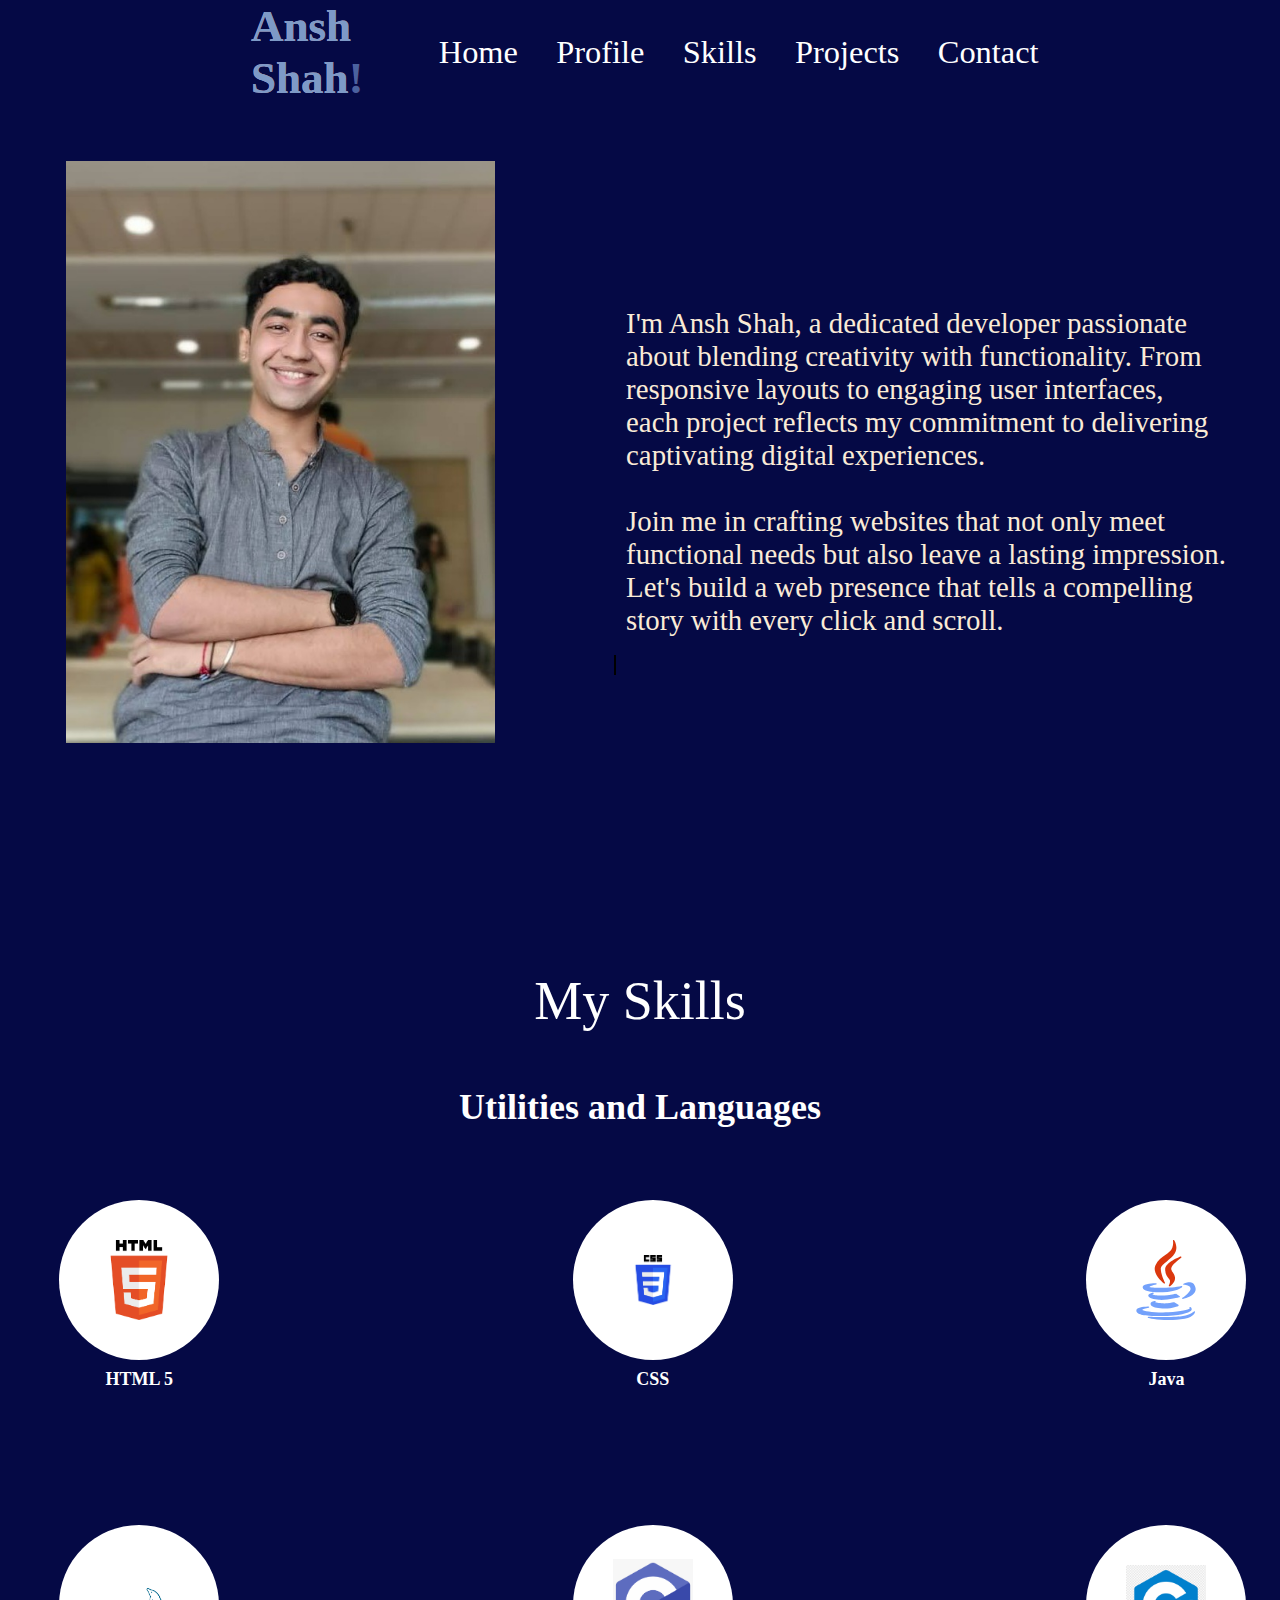
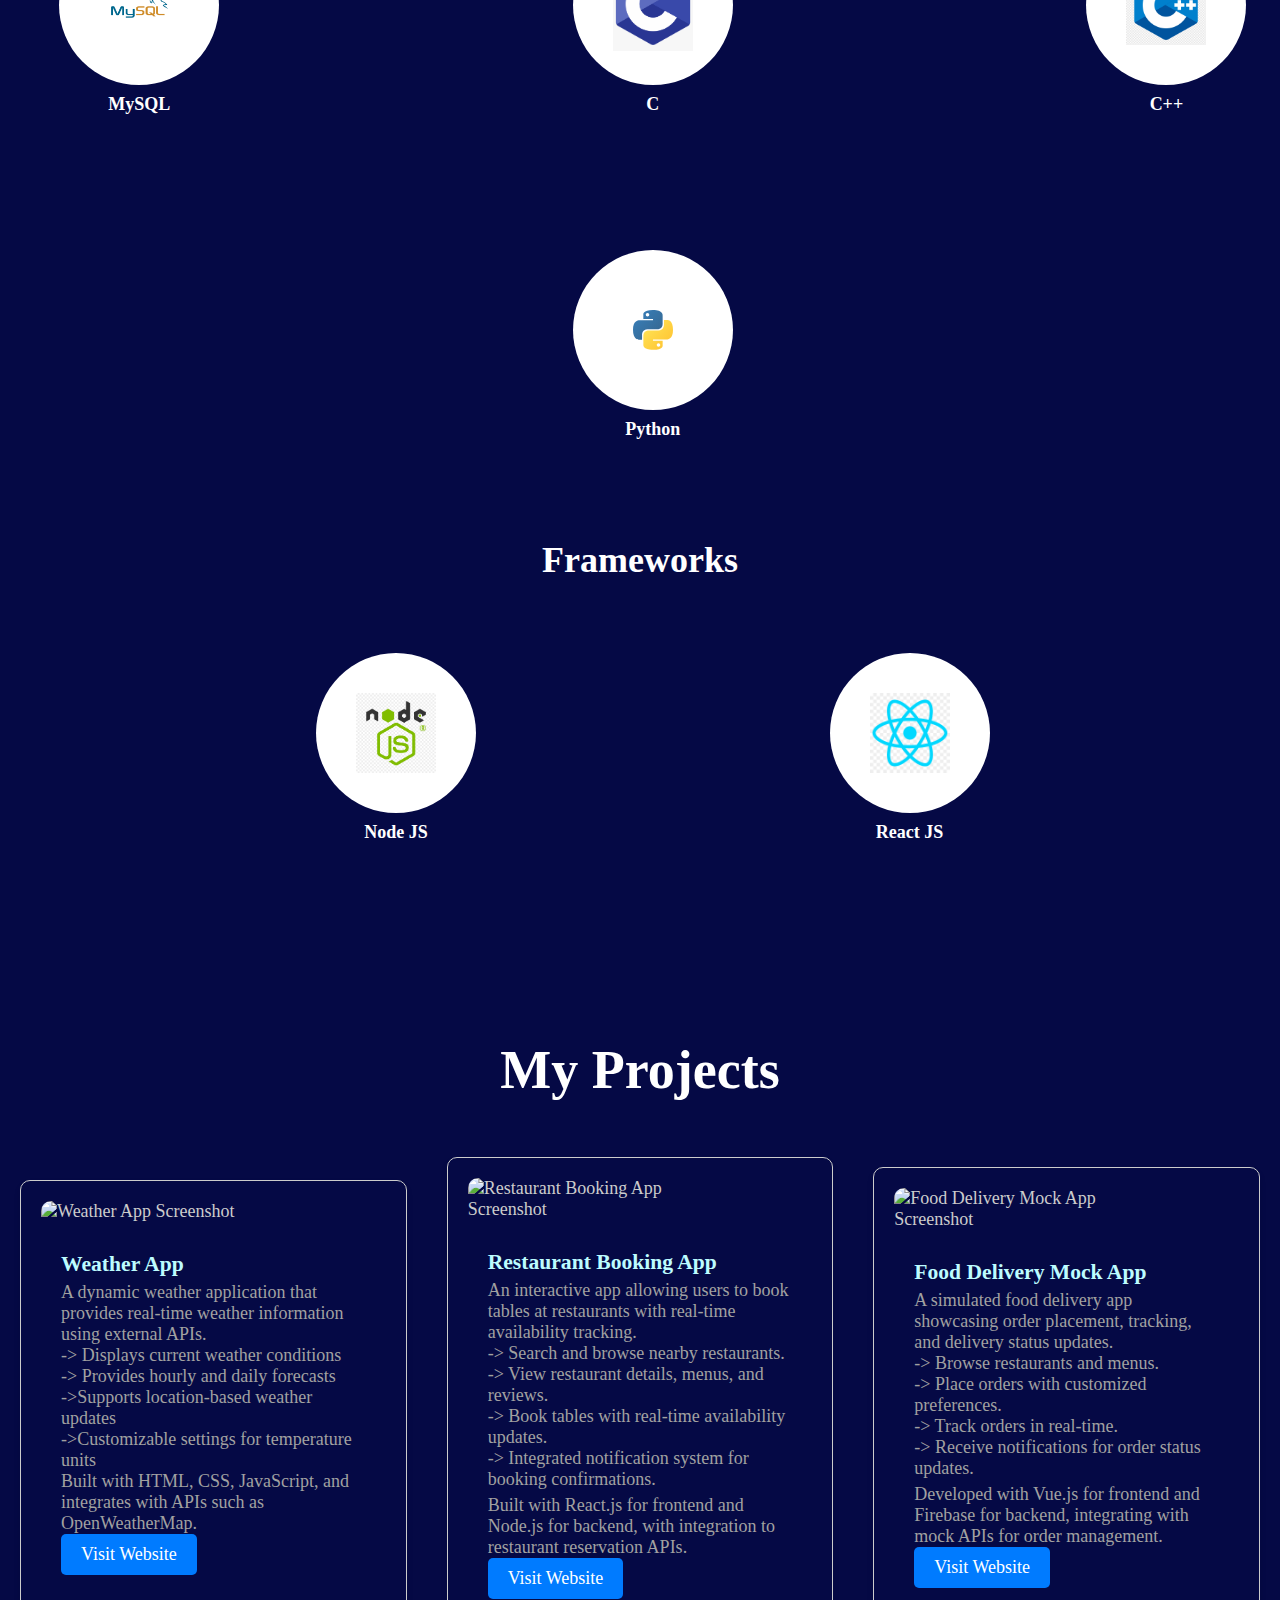
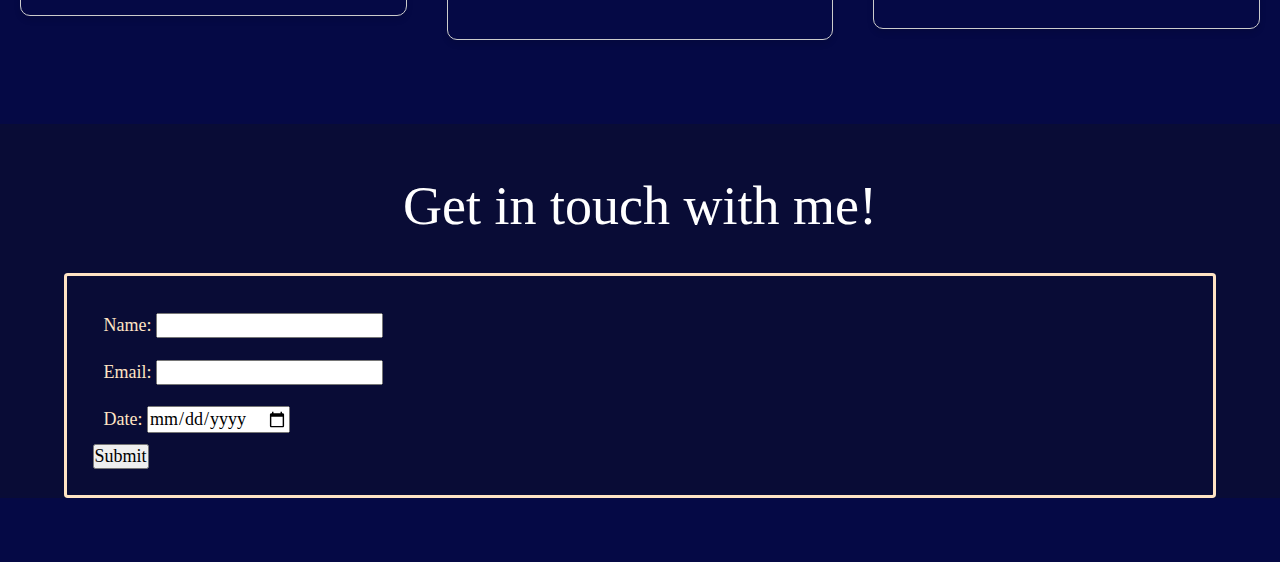
==== index.html @ e943b2f3 "Update index.html" ====
<!DOCTYPE html>
<html lang="en">
  <head>
    <meta charset="UTF-8" />
    <meta name="viewport" content="width=device-width, initial-scale=1.0" />
    <title>Ansh Shah</title>
    <link rel="stylesheet" href="index.css" />
  </head>
  <body>
    <div class="homenav">
      <div class="navbar" id="nav">
        <div class="container">
          <div id="hometitle">
            <h6 class="glitch">Ansh Shah</h6>
          </div>
          <ul class="login-navigation">
            <li id="home"><a href="#nav">Home</a></li>
            <li id="home"><a href="#profile">Profile</a></li>
            <li id="home"><a href="#skill">Skills</a></li>
            <li id="home"><a href="#project">Projects</a></li>
            <li id="home"><a href="#contact">Contact</a></li>
          </ul>
        </div>
      </div>
    </div>

    <section class="profile" id="profile">
      <div class="container-anim">
        <div class="row">
          <div class="photo" style="border: 3%; padding-top: 5%">
            <img src="profile.JPG" alt="Your Photo" />
          </div>
          <div class="typing-container">
            <p id="text" style="font-size: 120%; padding-top: 20%">
              Welcome to my world of frontend web development!
            </p>
            <p style="font-size: 120%; padding: 2%">
              I'm Ansh Shah, a dedicated developer passionate
              <br />about blending creativity with functionality. From
              <br />responsive layouts to engaging user interfaces, <br />each
              project reflects my commitment to delivering <br />captivating
              digital experiences.
              <br />
              <br />Join me in crafting websites that not only meet
              <br />functional needs but also leave a lasting impression.
              <br />Let's build a web presence that tells a compelling
              <br />story with every click and scroll.
            </p>
            <span id="cursor"></span>
          </div>
        </div>
      </div>
      <script src="script.js"></script>
    </section>
    <br />
    <br />
    <br />
    <br />
    <br />
    <section id="skill">
      <div class="skill-inner">
        <div class="skill-header">
          <p>My Skills</p>
        </div>
        <h2>Utilities and Languages</h2>

        <div class="row">
          <div class="skill-container">
            <div class="skill-box">
              <div class="skill-title">
                <div class="skill-img">
                  <img src="logos/html5.png" class="skill-icon" />
                </div>
                <h3>HTML 5</h3>
              </div>
            </div>
          </div>

          <div class="skill-container">
            <div class="skill-box">
              <div class="skill-title">
                <div class="skill-img">
                  <img src="logos/css.png" class="skill-icon" alt="" />
                </div>
                <h3>CSS</h3>
              </div>
            </div>
          </div>

          <div class="skill-container">
            <div class="skill-box">
              <div class="skill-title">
                <div class="skill-img">
                  <img src="logos/java.svg" class="skill-icon" alt="" />
                </div>
                <h3>Java</h3>
              </div>
            </div>
          </div>
        </div>
        <div class="row">
          <div class="skill-container">
            <div class="skill-box">
              <div class="skill-title">
                <div class="skill-img">
                  <img src="logos/mysql.png" class="skill-icon" alt="" />
                </div>
                <h3>MySQL</h3>
              </div>
            </div>
          </div>

          <div class="skill-container">
            <div class="skill-box">
              <div class="skill-title">
                <div class="skill-img">
                  <img src="logos/c.png" class="skill-icon" alt="" />
                </div>
                <h3>C</h3>
              </div>
            </div>
          </div>

          <div class="skill-container">
            <div class="skill-box">
              <div class="skill-title">
                <div class="skill-img">
                  <img src="logos/c++.png" class="skill-icon" alt="" />
                </div>
                <h3>C++</h3>
              </div>
            </div>
          </div>
        </div>
        <div class="row">
          <div class="skill-container">
            <div class="skill-box">
              <div class="skill-title">
                <div class="skill-img">
                  <img src="logos/python.svg" alt="" class="skill-icon" />
                </div>
                <h3>Python</h3>
              </div>
            </div>
          </div>
        </div>
      </div>
      <h2>Frameworks</h2>
      <div class="row">
        <div class="skill-container">
          <div class="skill-box">
            <div class="skill-title">
              <div class="skill-img">
                <img src="logos/nodejs.jpg" class="skill-icon" alt="" />
              </div>
              <h3>Node JS</h3>
            </div>
          </div>
        </div>

        <div class="skill-container">
          <div class="skill-box">
            <div class="skill-title">
              <div class="skill-img">
                <img src="logos/react.png" class="skill-icon" alt="" />
              </div>
              <h3>React JS</h3>
            </div>
          </div>
        </div>
      </div>
    </section>
    <section id="project">
      <div class="project-myws">
        <h1 class="skill-header"><p>My Projects</p></h1>
      </div>
      <div class="main-container"></div>
      <div class="projects-container">
        <div class="project" id="weather-app">
          <img src="weather-app-screenshot.jpg" alt="Weather App Screenshot" />
          <div class="project-details">
            <h3>Weather App</h3>
            <p>
              A dynamic weather application that provides real-time weather
              information using external APIs. <br />-> Displays current weather
              conditions <br />-> Provides hourly and daily forecasts
              <br />->Supports location-based weather updates
              <br />->Customizable settings for temperature units <br />Built
              with HTML, CSS, JavaScript, and integrates with APIs such as
              OpenWeatherMap.
            </p>
            <a href="#" class="btn">Visit Website</a>
          </div>
        </div>
        <div class="project" id="restaurant-booking-app">
          <img
            src="restaurant-booking-screenshot.jpg"
            alt="Restaurant Booking App Screenshot"
          />
          <div class="project-details">
            <h3>Restaurant Booking App</h3>
            <p>
              An interactive app allowing users to book tables at restaurants
              with real-time availability tracking.<br />
              -> Search and browse nearby restaurants.<br />
              -> View restaurant details, menus, and reviews.<br />
              -> Book tables with real-time availability updates.<br />
              -> Integrated notification system for booking confirmations.
            </p>
            <p>
              Built with React.js for frontend and Node.js for backend, with
              integration to restaurant reservation APIs.
            </p>
            <a href="#" class="btn">Visit Website</a>
          </div>
        </div>

        <div class="project" id="food-delivery-mock-app">
          <img
            src="food-delivery-screenshot.jpg"
            alt="Food Delivery Mock App Screenshot"
          />
          <div class="project-details">
            <h3>Food Delivery Mock App</h3>
            <p>
              A simulated food delivery app showcasing order placement,
              tracking, and delivery status updates.<br />
              -> Browse restaurants and menus.<br />
              -> Place orders with customized preferences.<br />
              -> Track orders in real-time.<br />
              -> Receive notifications for order status updates.
            </p>
            <p>
              Developed with Vue.js for frontend and Firebase for backend,
              integrating with mock APIs for order management.
            </p>
            <a href="#" class="btn">Visit Website</a>
          </div>
        </div>
      </div>
    </section>

    <section id="contact">
      <div class="contact-body">
        <div class="contact-main">
          <div class="skill-header"><p>Get in touch with me!</p></div>

          <div class="contact-form">
            <form action="">
              <p>Name: <input type="text" required /></p>
              <p>
                Email:
                <input
                  type="email"
                  name="sendername"
                  id="senderemail"
                  required
                />
              </p>
              <p>Date: <input type="date" name="date" id="date" required /></p>
              <input type="submit" title="Submit" />
            </form>
          </div>
        </div>
      </div>
    </section>
  </body>
</html>
---- index.css ----
@import url("https://fonts.googleapis.com/css2?family=Roboto&display=swap");
@import url("https://fonts.googleapis.com/css2?family=Share+Tech+Mono&display=swap");
@import url("https://fonts.googleapis.com/css2?family=Pacifico&display=swap");
* {
  padding: 0;
  margin: 0;
  box-sizing: border-box;
  font-family: 'Cambria', 'Cochin', 'Georgia', 'Times', 'Times New Roman', serif;
  font-size: large;
  list-style: none;
}
html {
  scroll-behavior: inherit;
}

body {
  background-color: rgb(5, 9, 69);
  justify-content: center;
  align-items: center;
}

/* Navbar */

#myimg {
  width: 5%;
  height: 6%;
  size: 30%;
  position: fixed;
  margin-top: auto;
}
.container {
  display: flex;
  width: 100vw;
  justify-content: center;
  padding: 0 15px;
  align-items: center;
}

.navbar{
  height: 12%;
  display: flex;
  align-items: center;
  justify-content: center;
}
.navbar ul {
  display: flex;
  align-items: center;
  justify-content: center;
  list-style: none;
  width: 50vw;
  align-items: center;
  padding: 0.2rem;
  margin-left: -50px;
  font-style: bold;
  font-weight: bolder;
}

.navbar li a {
  position: relative;
  font-size: 1.8em;
  color: #fff;
  text-decoration: none;
  font-weight: 500;
  margin-left: 3vw;
}

.navbar li a::after {
  content: '';
  position: absolute;
  left: 0;
  bottom: -6px;
  width: 100%;
  height: 3px;
  background: rgb(255, 102, 102); 
  border-radius: 3px; 
  transform: scaleX(0);
  transform-origin: right;
  transition: transform 0.7s;
}


.navbar li a:hover::after {
  transform-origin: left;
  transform: scaleX(1);;
}

.homenav {
  position: center;
}

.bg img {
  position: fixed;
  top: 0;
  width: 100vw;
  z-index: -20;
}

/* glitch effect */
.glitch {
  margin-right: 40%;
  margin-left: 5%;
  letter-spacing: 0.3%;
  cursor: none;
  position:relative;
  color: rgb(211, 235, 235);
  font-size: 250%;
  font-family: "Pacifico", "Arial Narrow" monospace;
}
.glitch::before,
.glitch::after {
  content: "Ansh Shah!";
  display: inline-block;
  position: absolute;
  top: 0px;
  left: 0px;
}

.glitch::before {
  animation: glitch 3s linear infinite;
  color: #e91e6292;
  z-index: 0;
}
.glitch::after {
  animation: glitch 3s linear infinite reverse;
  color: #00c8ff70;
  z-index: 0;
}

@keyframes glitch {
  0% {
    top: 0;
    left: 0;
  }
  20% {
    top: -5px;
    left: -5px;
  }
  40% {
    top: 5px;
    left: 5px;
  }
  60% {
    top: -5px;
    left: 5px;
  }
  80% {
    top: 5px;
    left: -5px;
  }
  100% {
    top: 0;
    left: 0;
  }
}

/* Typing animation*/
#profile{
  display: flex;
  justify-content: center;
  align-items: center;
  margin-left: auto;
  margin-right: auto;
}
.container-anim {
  display: flex;
  width: 100vw;
  justify-content: center;
  padding: 0 15px;
  align-items: center;
}

.photo {
  margin-right: 1%;
}

img {
  max-width: 80%;
  height: auto;
}

.typing-container {
  font-family: "Arial", sans-serif;
  font-size: 24px;
  white-space: nowrap;
  color: antiquewhite;
}

#cursor {
  border-left: 2px solid #000;
  animation: blink 0.7s infinite;
  margin-left: 0%;
}

@keyframes blink {
  0%,
  100% {
    opacity: 1;
  }
  50% {
    opacity: 0;
  }
}

/*Skills Section*/
.skill-inner{
  padding-top: 2px;
}

.skill-header{
  text-align: center;
  color: #fff;
  padding: 2rem;
  position: center;
}
.skill-header p{
  font-size: 3rem;
}
h2{
  text-align: center;
  color: #fff;
  padding: 1rem;
  position: relative;
  font-size: 2rem;
}
.skill-header:after{
  content: '';
  align-items: center;
  bottom: 0;
  left: 50%;
  transform:  translate(-50%);
  height: 40px;
  width: 10%;
  background-color: #2ecc71;
}

.row{
  height: 33%;
  display: flex;
  align-items: center;
  justify-content: center;
}
.skill-container{
  flex-basis: 33%;
  display: inline-block;
  justify-content: center;
  align-items:center;
  text-align: center;
  grid-gap: 0;
  padding: 1rem 10%;
  font-size: 2rem;
  margin-left: 2%;
}

.skill-box{
  padding: 1rem;
  color: #ddd;
  cursor: pointer;
}

.skill-title{
  display: flex;
  flex-direction: column;
  align-items: center;
  padding: 1rem;
  margin-bottom: 1rem;
}

.skill-title h3{
  color: #fff;
  margin: 0.5rem;
}
.skill-img{
  width: 160px;
  position:sticky;
  height: 160px;
  border-radius: 80px;
  background-color: #fff;
  display: flex;
  justify-content: center;
  align-items: center;
}

.skill-img::after{
  content: '';
  position: absolute;
  margin-right: -5;
  width: 50%;
  height: 50%;
}
.skill-icon{
  width: 80px;
  z-index: 0;
}

/* Container for all projects */
#project{
  height:auto ;
}
.main-container{
  display: flex;
  justify-content: center;
  align-items: center;
}
.projects-container {
  display:flex;
  justify-content: center;
  align-items: center; 
  margin-left: auto;
  margin-right: auto;
} 
/* Style the project details */
.project-details {
  padding: 20px;
  flex-grow: 1;
}

/* Style the features list */
.project-details ul {
  margin-top: 10px;
  margin-bottom: 15px;
}

/* Style the link button */
.btn {
  align-items: center;
  display: inline-block;
  padding: 10px 20px;
  background-color: #007bff;
  color: #fff;
  text-decoration: none;
  border-radius: 5px;
  transition: background-color 0.3s;
}

.btn:hover {
  background-color: #0056b3;
}

/* Apply styles to the project container */
.project {
  width: calc(33.33% - 40px); /* Adjust as needed */
  margin: 20px;
  padding: 20px;
  border: 1px solid #ccc;
  border-radius: 10px;
  box-shadow: 0 4px 6px rgba(0, 0, 0, 0.1);
  display: flex;
  flex-direction: column;
  transition: transform 0.3s, box-shadow 0.3s; /* Smooth transition for hover effect */
}

/* Style the project images */
.project img {
  width: 100%;
  height: auto;
  border-radius: 10px 10px 0 0;
  color: #ccc;
}

/* Style the project titles */
.project h3 {
  margin-top: 10px;
  font-size: 1.2em;
  color: #bdfcff;
}

/* Style the project descriptions */
.project p {
  margin-top: 5px;
  font-size: 1em;
  color: #a1a1a1;
}

/* Hover effect */
.project:hover {
  transform: translateY(-5px); /* Move project up slightly */
  box-shadow: 1px 3px 5px #ffffffad; /* Increase shadow on hover */
}

/* Media query for responsiveness */
@media (max-width: 768px) {
  .project {
    width: calc(50% - 40px); /* Adjust as needed */
  }
}

@media (max-width: 480px) {
  .project {
    width: calc(100% - 40px);
  }
}

/* Fade-in animation */
@keyframes fadeIn {
  from {
    opacity: 0;
    transform: translateY(-20px);
  }
  to {
    opacity: 1;
    transform: translateY(0);
  }
}

/* Apply fade-in animation to project details */
.project-details.fade-in {
  animation: fadeIn 0.5s ease forwards;
}

/*Unused right now*/
.btntop {
  position: relative;
  cursor: pointer;
  border: none;
  border-radius: 50px;
  font-size: 1em;
  top: 150px;
  padding: 4px 10px;
  box-shadow: 0 0 5px cyan, 0 0 10px cyan, 0 0 15px cyan;
  background-color: cyan;
}

.btntop a {
  text-decoration: none;
  color: black;
}

/* Contact Form*/
#contact{
    justify-content: space-around;
    position: relative;
}
.contact-body{
    background-color: rgb(9,12,54);
    color: bisque;
}
.skill-header{
    align-content: center;
    padding-top: 4%;
    margin: 5%;
    margin-bottom: 0%;
}
.contact-form{
    border-style: solid;
    border-radius: 1mm;
    align-items: center;
    color: bisque;
    background-color: rgb(9, 12, 54);
    justify-content: space-between;
    padding-left: 1cm;
    padding: 2%;
    margin: 5%;
    margin-top: 0%;
}
.contact-form p{
  padding: 1%;
}
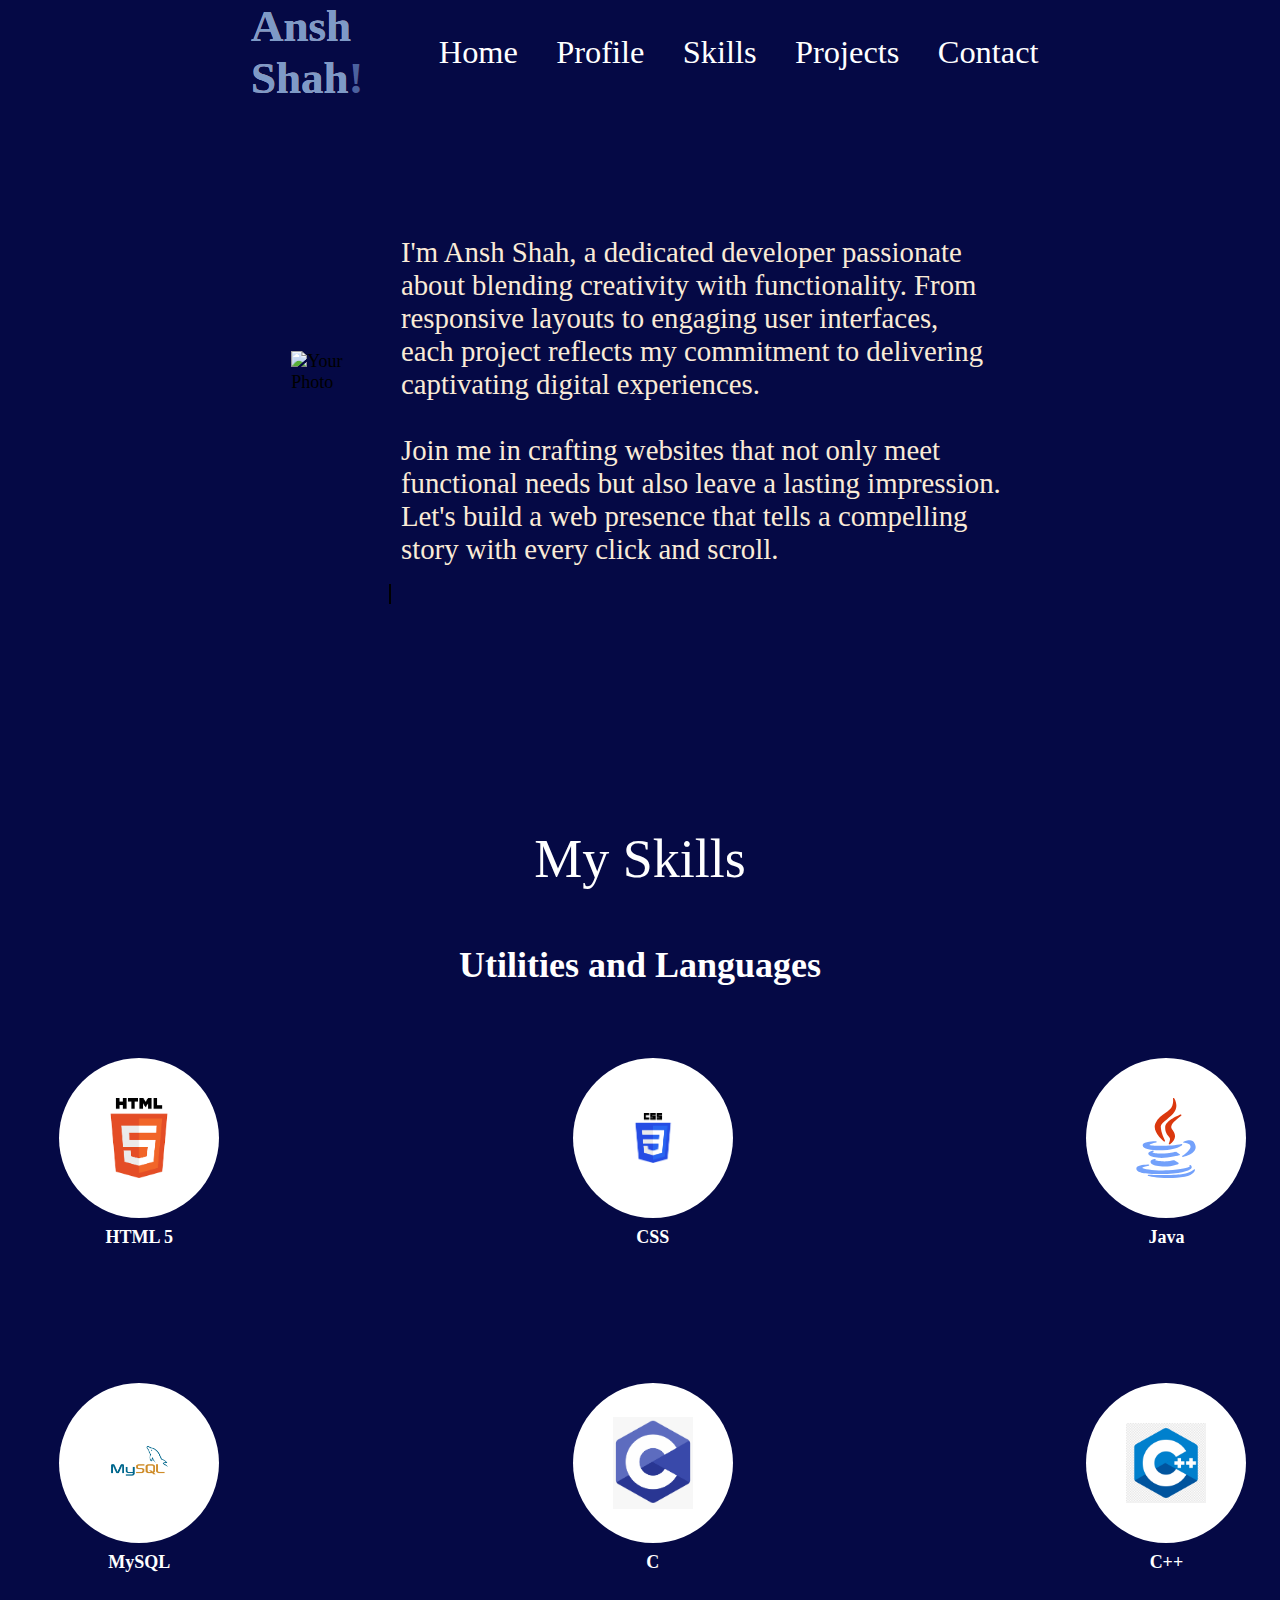
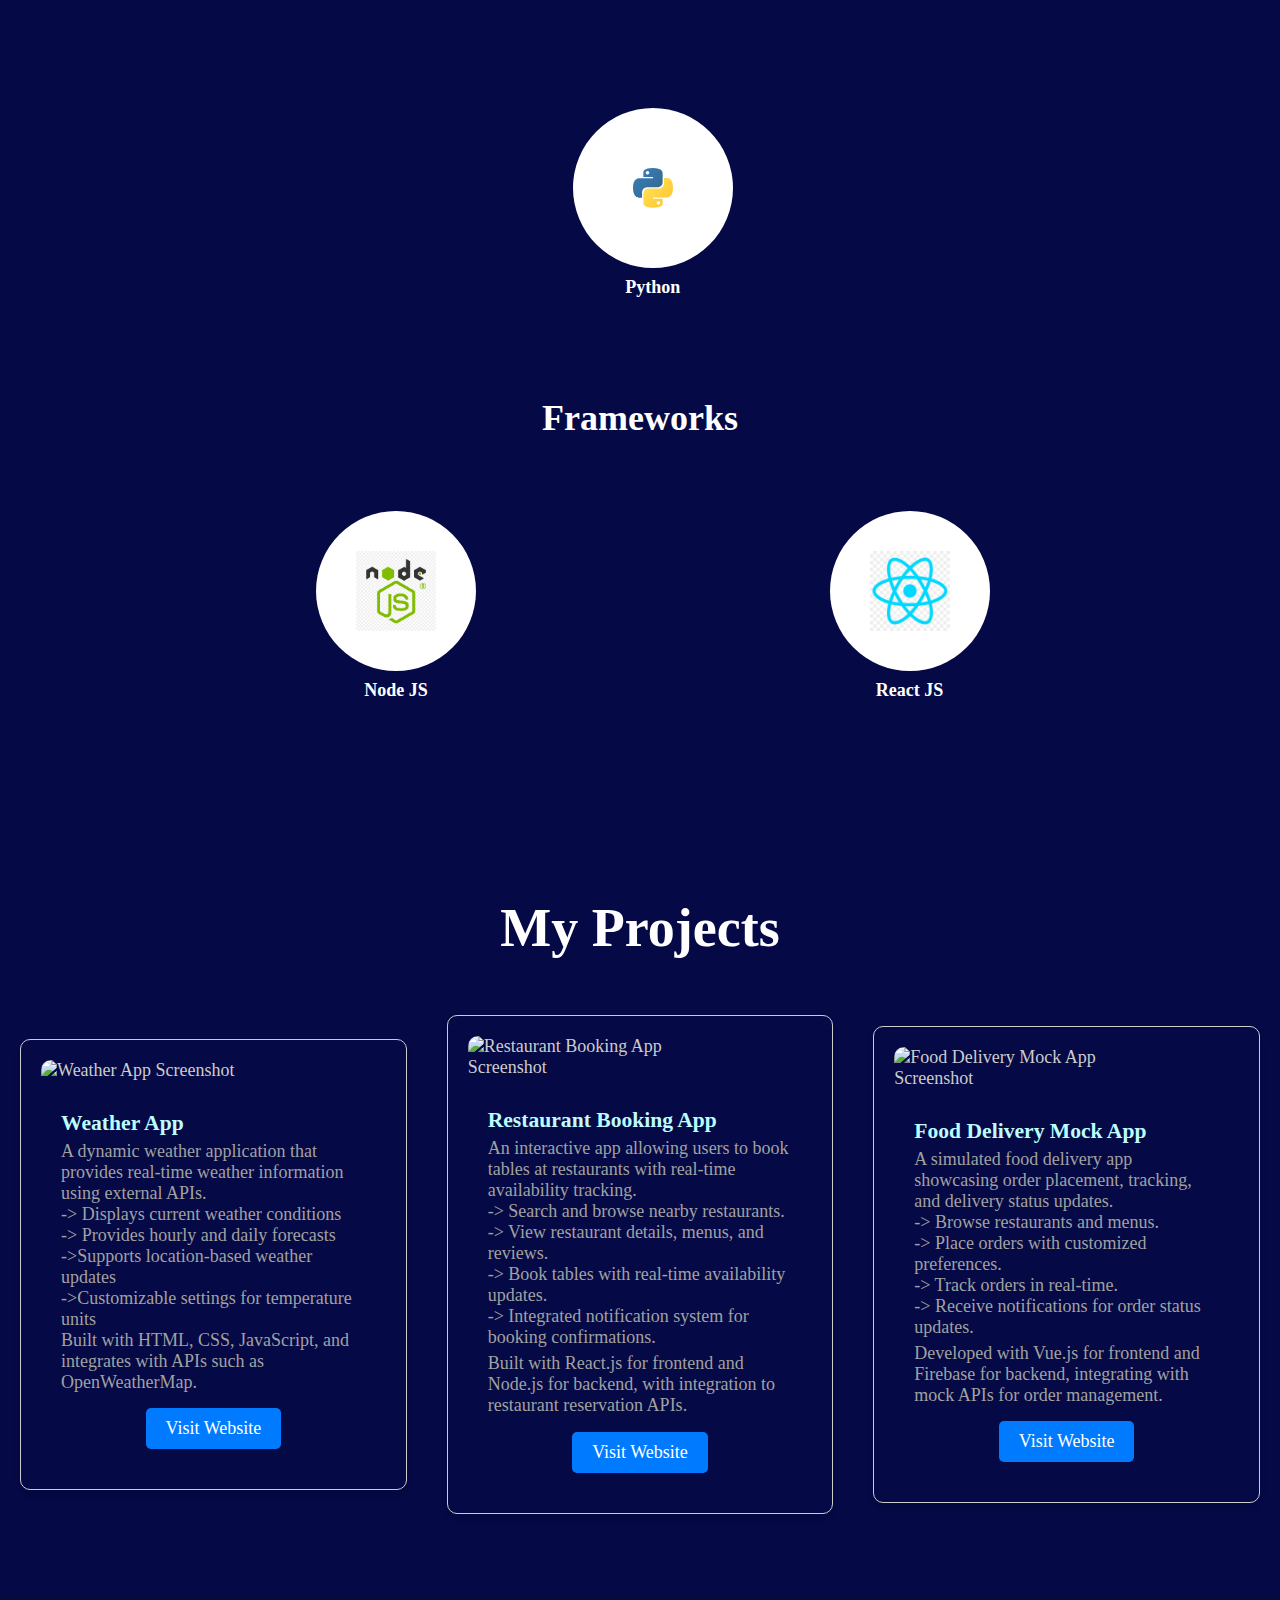
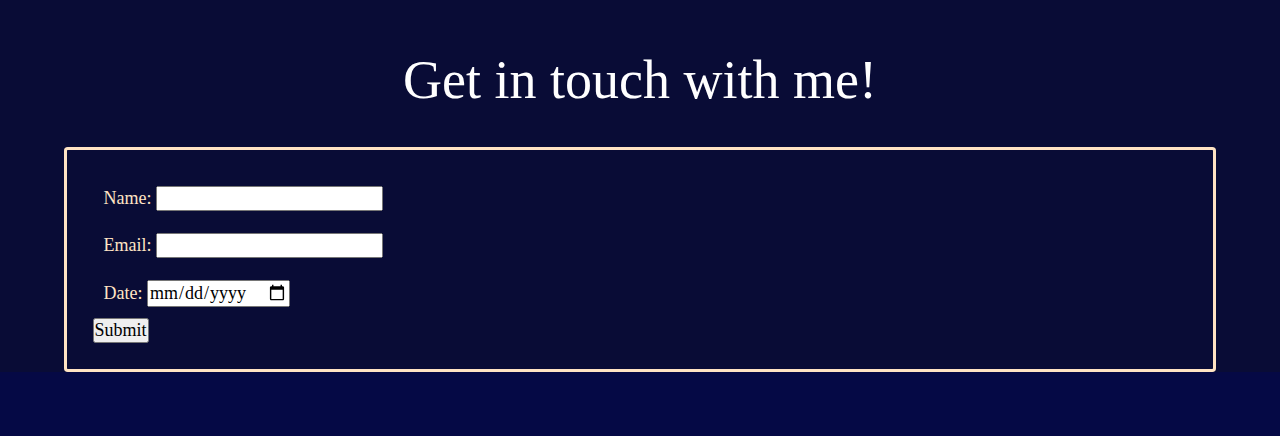
==== commit 9feeb7da: "commit" ====
--- a/index.html
+++ b/index.html
@@ -28,7 +28,7 @@
       <div class="container-anim">
         <div class="row">
           <div class="photo" style="border: 3%; padding-top: 5%">
-            <img src="profile.JPG" alt="Your Photo" />
+            <img src="profile.jpg" alt="Your Photo" />
           </div>
           <div class="typing-container">
             <p id="text" style="font-size: 120%; padding-top: 20%">
@@ -189,7 +189,7 @@
               with HTML, CSS, JavaScript, and integrates with APIs such as
               OpenWeatherMap.
             </p>
-            <a href="#" class="btn">Visit Website</a>
+            <div class="visit"><a href="#" class="btn">Visit Website</a></div>
           </div>
         </div>
         <div class="project" id="restaurant-booking-app">
@@ -211,7 +211,7 @@
               Built with React.js for frontend and Node.js for backend, with
               integration to restaurant reservation APIs.
             </p>
-            <a href="#" class="btn">Visit Website</a>
+            <div class="visit"><a href="#" class="btn">Visit Website</a></div>
           </div>
         </div>
 
@@ -234,7 +234,7 @@
               Developed with Vue.js for frontend and Firebase for backend,
               integrating with mock APIs for order management.
             </p>
-            <a href="#" class="btn">Visit Website</a>
+            <div class="visit"><a href="#" class="btn">Visit Website</a></div>
           </div>
         </div>
       </div>
--- a/index.css
+++ b/index.css
@@ -390,6 +390,12 @@
   }
 }
 
+.visit{
+  padding-top: 5%;
+  display: flex;
+  justify-content: center;
+  align-items: center;
+}
 /* Fade-in animation */
 @keyframes fadeIn {
   from {
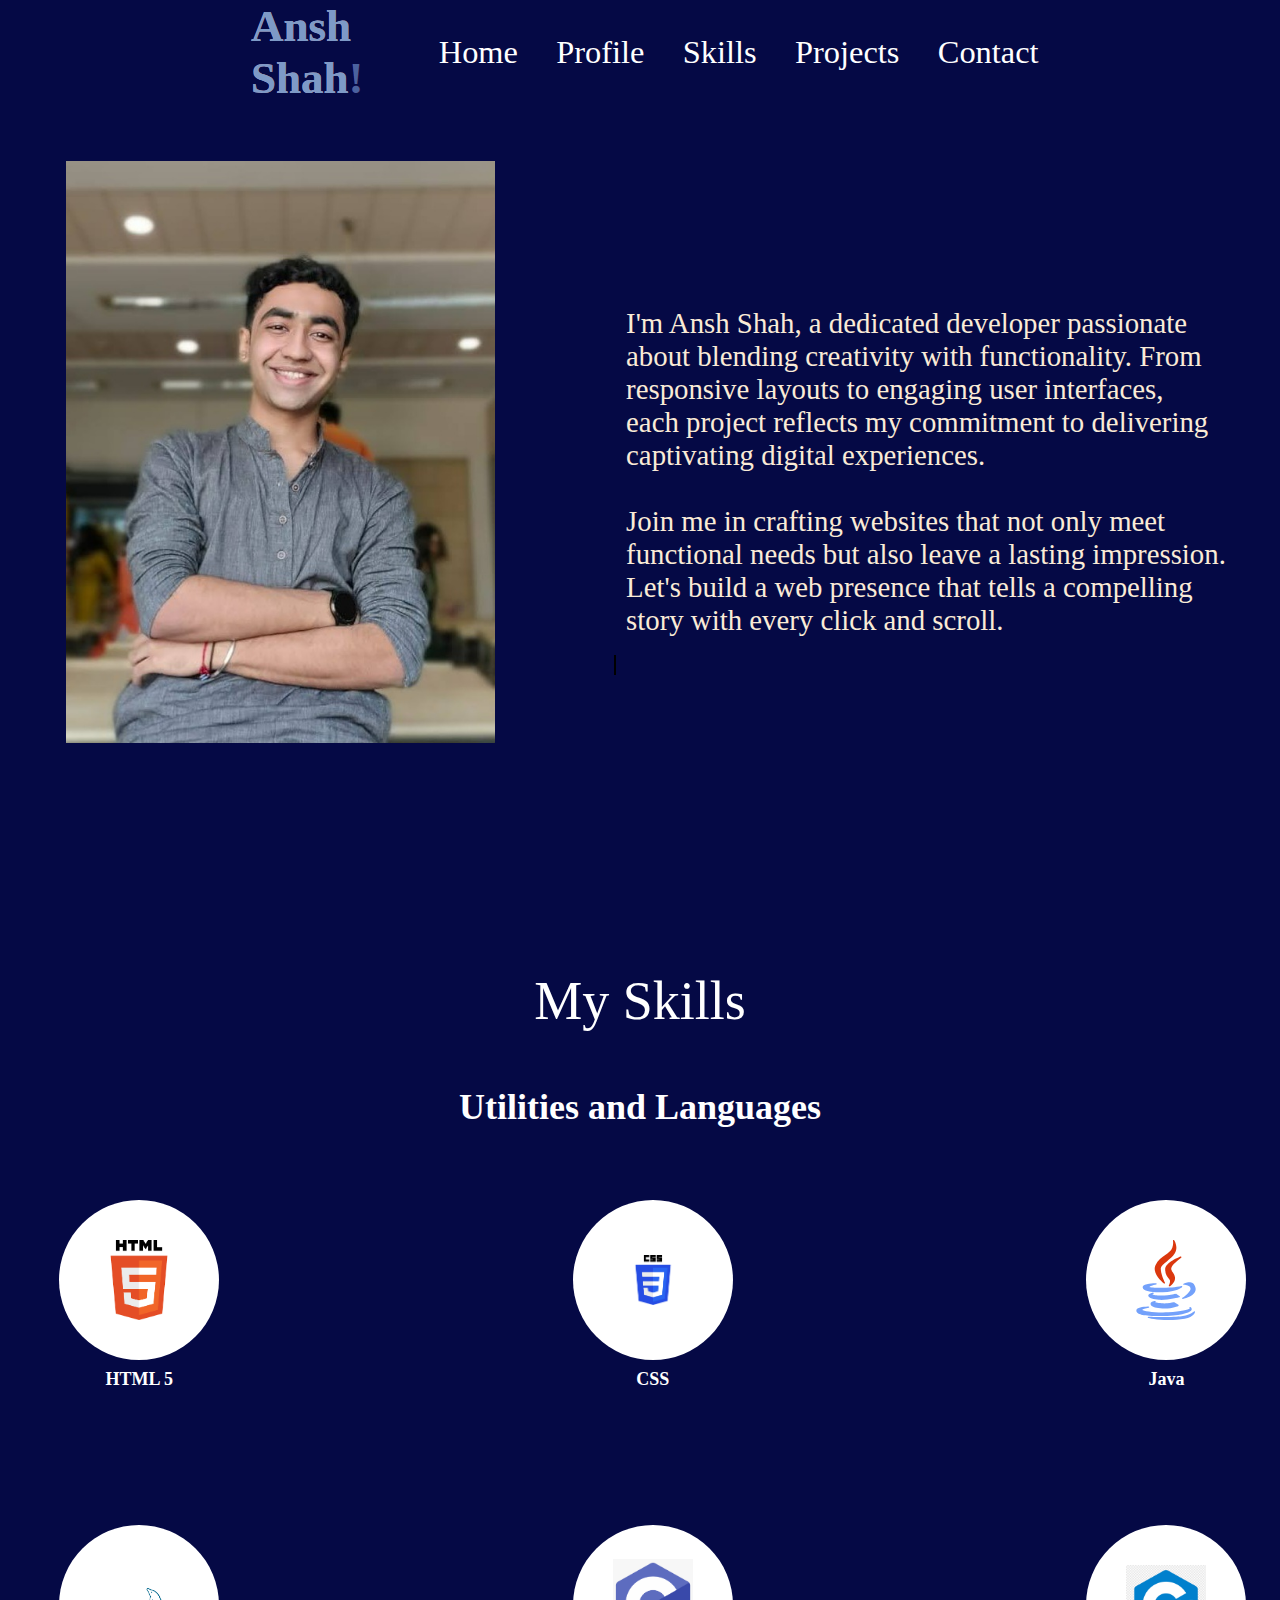
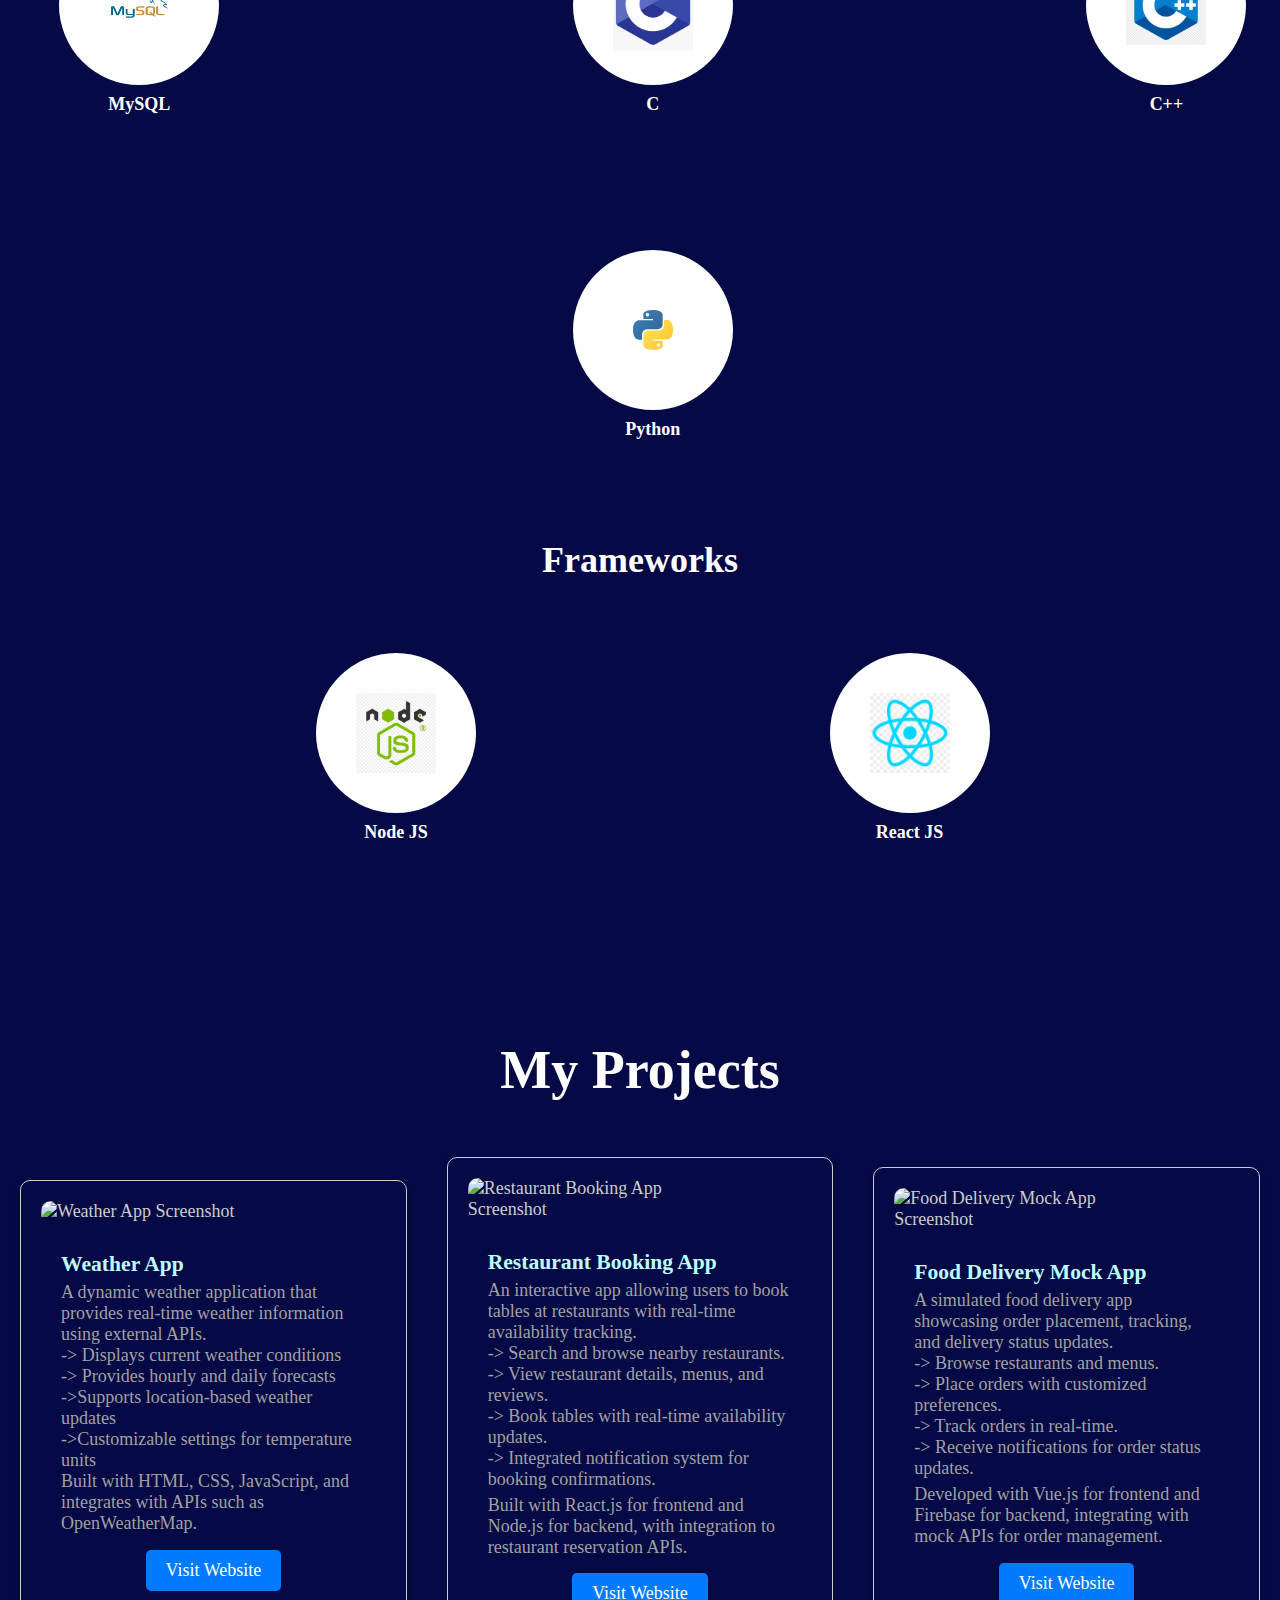
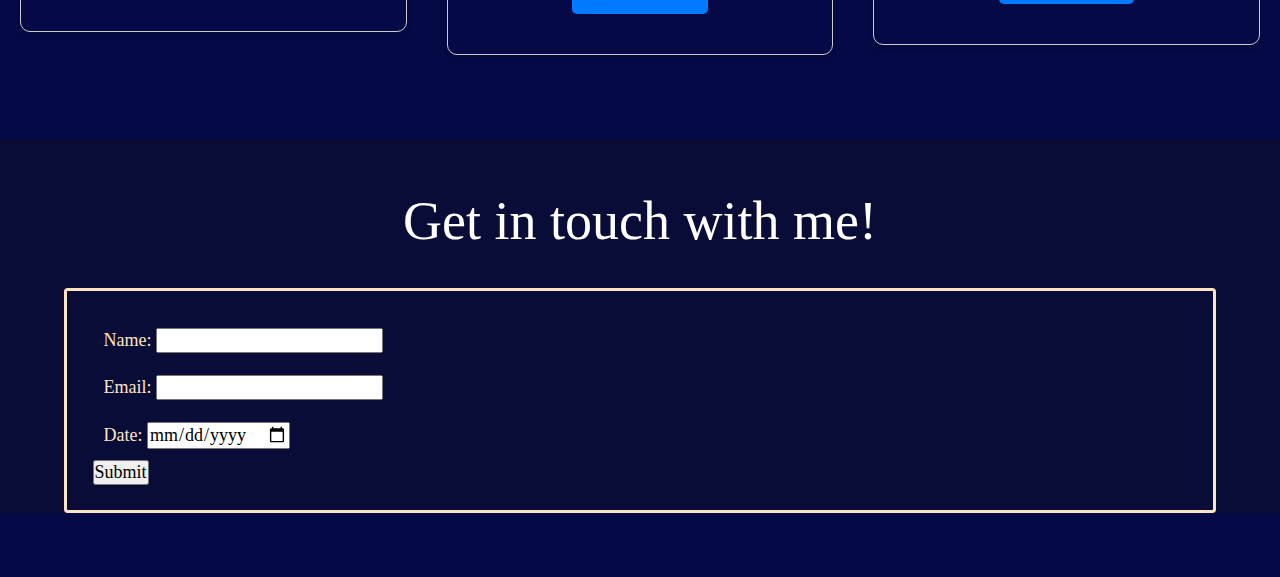
==== commit e3639e8b: "Merge branch 'main' of https://github.com/anshshah23/PersonalWebsite" ====
--- a/index.html
+++ b/index.html
@@ -28,7 +28,7 @@
       <div class="container-anim">
         <div class="row">
           <div class="photo" style="border: 3%; padding-top: 5%">
-            <img src="profile.jpg" alt="Your Photo" />
+            <img src="profile.JPG" alt="Your Photo" />
           </div>
           <div class="typing-container">
             <p id="text" style="font-size: 120%; padding-top: 20%">
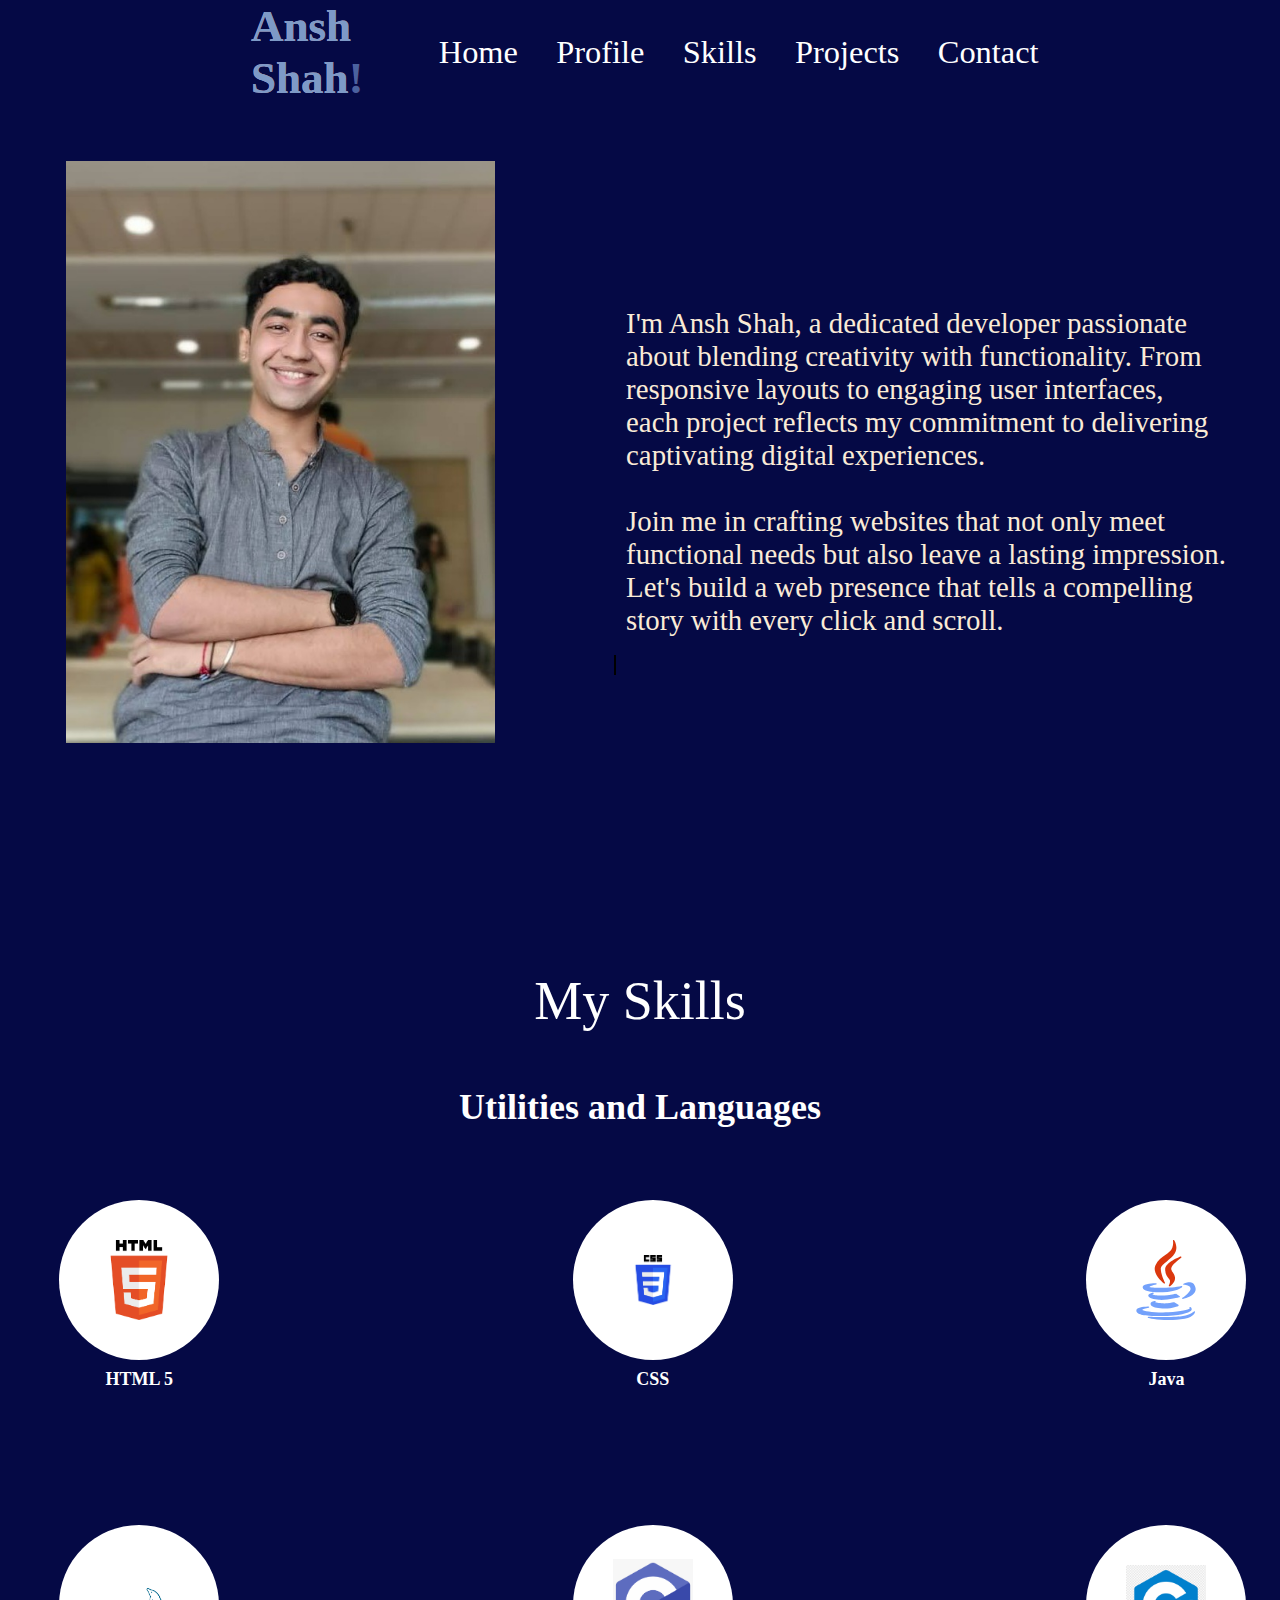
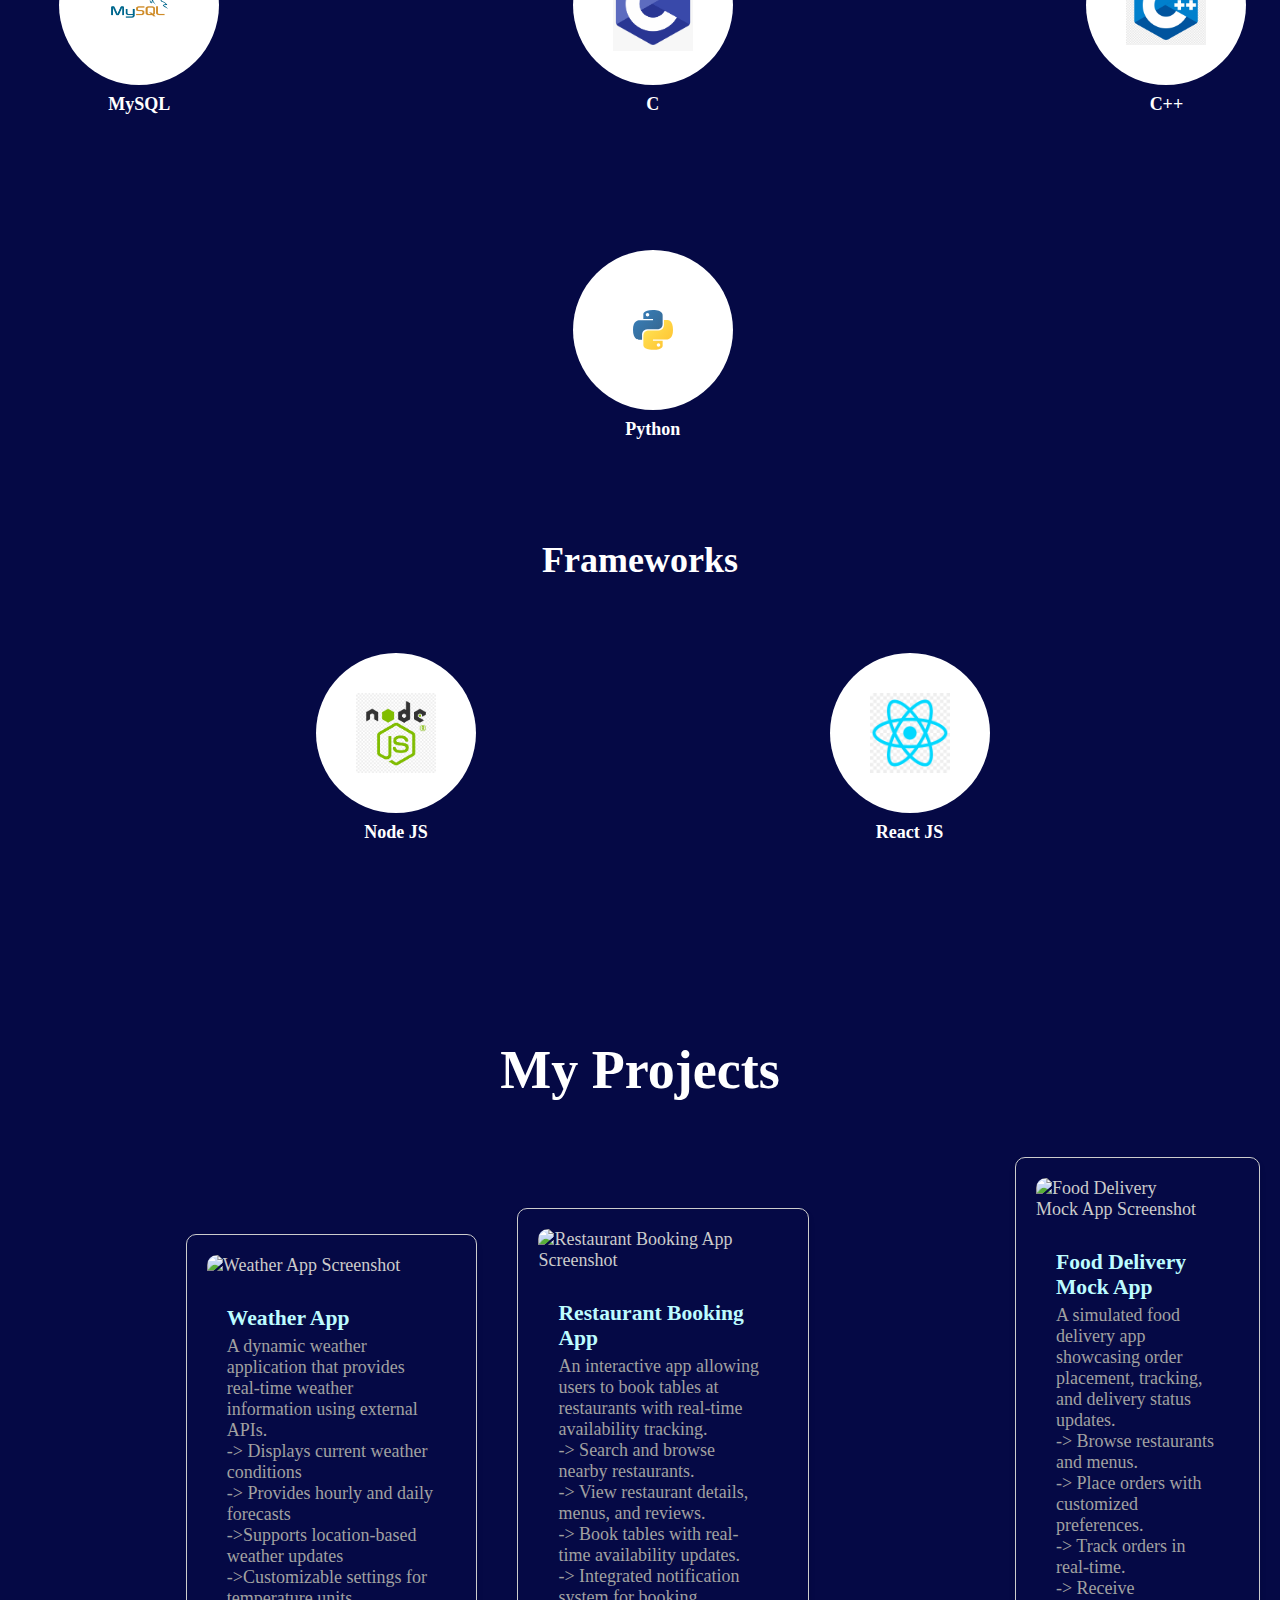
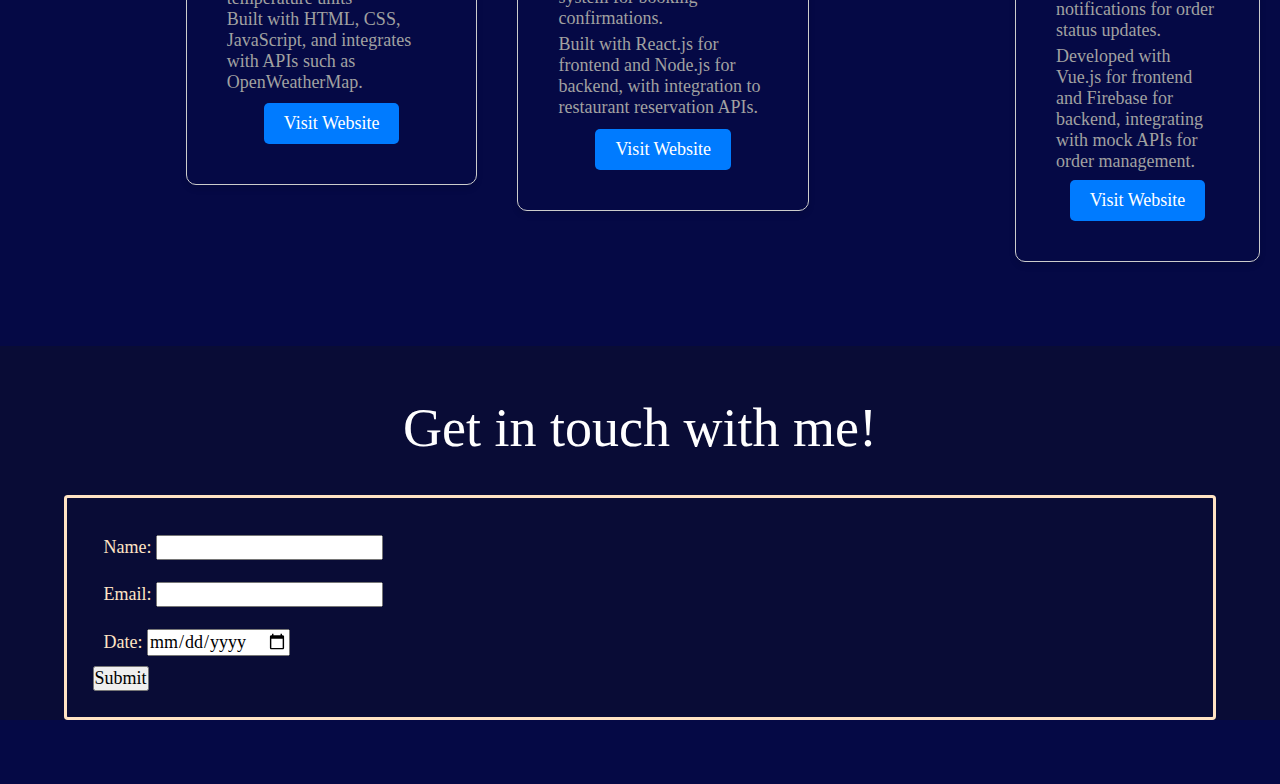
==== commit 1a4c57db: "commit" ====
--- a/index.html
+++ b/index.html
@@ -174,47 +174,50 @@
       <div class="project-myws">
         <h1 class="skill-header"><p>My Projects</p></h1>
       </div>
-      <div class="main-container"></div>
-      <div class="projects-container">
-        <div class="project" id="weather-app">
-          <img src="weather-app-screenshot.jpg" alt="Weather App Screenshot" />
-          <div class="project-details">
-            <h3>Weather App</h3>
-            <p>
-              A dynamic weather application that provides real-time weather
-              information using external APIs. <br />-> Displays current weather
-              conditions <br />-> Provides hourly and daily forecasts
-              <br />->Supports location-based weather updates
-              <br />->Customizable settings for temperature units <br />Built
-              with HTML, CSS, JavaScript, and integrates with APIs such as
-              OpenWeatherMap.
-            </p>
-            <div class="visit"><a href="#" class="btn">Visit Website</a></div>
-          </div>
-        </div>
-        <div class="project" id="restaurant-booking-app">
-          <img
-            src="restaurant-booking-screenshot.jpg"
-            alt="Restaurant Booking App Screenshot"
-          />
-          <div class="project-details">
-            <h3>Restaurant Booking App</h3>
-            <p>
-              An interactive app allowing users to book tables at restaurants
-              with real-time availability tracking.<br />
-              -> Search and browse nearby restaurants.<br />
-              -> View restaurant details, menus, and reviews.<br />
-              -> Book tables with real-time availability updates.<br />
-              -> Integrated notification system for booking confirmations.
-            </p>
-            <p>
-              Built with React.js for frontend and Node.js for backend, with
-              integration to restaurant reservation APIs.
-            </p>
-            <div class="visit"><a href="#" class="btn">Visit Website</a></div>
-          </div>
-        </div>
-
+      <div class="main-container">
+        <div class="projects-container">
+          <div class="project" id="weather-app">
+            <img
+              src="weather-app-screenshot.jpg"
+              alt="Weather App Screenshot"
+            />
+            <div class="project-details">
+              <h3>Weather App</h3>
+              <p>
+                A dynamic weather application that provides real-time weather
+                information using external APIs. <br />-> Displays current
+                weather conditions <br />-> Provides hourly and daily forecasts
+                <br />->Supports location-based weather updates
+                <br />->Customizable settings for temperature units <br />Built
+                with HTML, CSS, JavaScript, and integrates with APIs such as
+                OpenWeatherMap.
+              </p>
+              <div class="visit"><a href="#" class="btn">Visit Website</a></div>
+            </div>
+          </div>
+          <div class="project" id="restaurant-booking-app">
+            <img
+              src="restaurant-booking-screenshot.jpg"
+              alt="Restaurant Booking App Screenshot"
+            />
+            <div class="project-details">
+              <h3>Restaurant Booking App</h3>
+              <p>
+                An interactive app allowing users to book tables at restaurants
+                with real-time availability tracking.<br />
+                -> Search and browse nearby restaurants.<br />
+                -> View restaurant details, menus, and reviews.<br />
+                -> Book tables with real-time availability updates.<br />
+                -> Integrated notification system for booking confirmations.
+              </p>
+              <p>
+                Built with React.js for frontend and Node.js for backend, with
+                integration to restaurant reservation APIs.
+              </p>
+              <div class="visit"><a href="#" class="btn">Visit Website</a></div>
+            </div>
+          </div>
+        </div>
         <div class="project" id="food-delivery-mock-app">
           <img
             src="food-delivery-screenshot.jpg"
--- a/index.css
+++ b/index.css
@@ -17,6 +17,8 @@
   background-color: rgb(5, 9, 69);
   justify-content: center;
   align-items: center;
+  overflow-y: visible;
+  overflow-x: hidden;
 }
 
 /* Navbar */
@@ -251,6 +253,54 @@
   margin-left: 2%;
 }
 
+@media (max-width:500px) {
+  .skill-container{
+    flex-basis: 100%;
+    display: flex;
+    flex-direction: column;
+    align-items: center;
+    justify-content: center;
+    overflow-x: hidden;
+  }  
+  .container{
+    display: flex;
+    flex-direction: column;
+    align-items: center;
+    justify-content: center;
+    overflow-x: hidden;
+  }
+  .navbar ul{
+    display: flex;
+    flex-direction: column;
+    align-items: center;
+    justify-content: center;
+    overflow-x: hidden;
+  }
+  .typing-container{
+    display: flex;
+    flex-direction: column;
+    align-items: center;
+    justify-content: center;
+    max-width: 300px;
+  }
+  .row{
+    display: flex;
+    flex-direction: column;
+    align-items: center;
+    justify-content: center;
+    overflow: hidden;
+  }
+  #profile{
+    display: flex;
+    flex-direction: column;
+    align-items: center;
+    justify-content: center;
+  }
+  img{
+    size: 20%;
+  }
+}
+
 .skill-box{
   padding: 1rem;
   color: #ddd;
@@ -384,9 +434,15 @@
   }
 }
 
-@media (max-width: 480px) {
+@media (max-width: 500px) {
   .project {
     width: calc(100% - 40px);
+  }
+  .projects-container{
+    display: flex;
+    flex-direction: column;
+    align-items: center;
+    justify-content: center;
   }
 }
 
@@ -461,3 +517,7 @@
 .contact-form p{
   padding: 1%;
 }
+
+@media body{
+
+}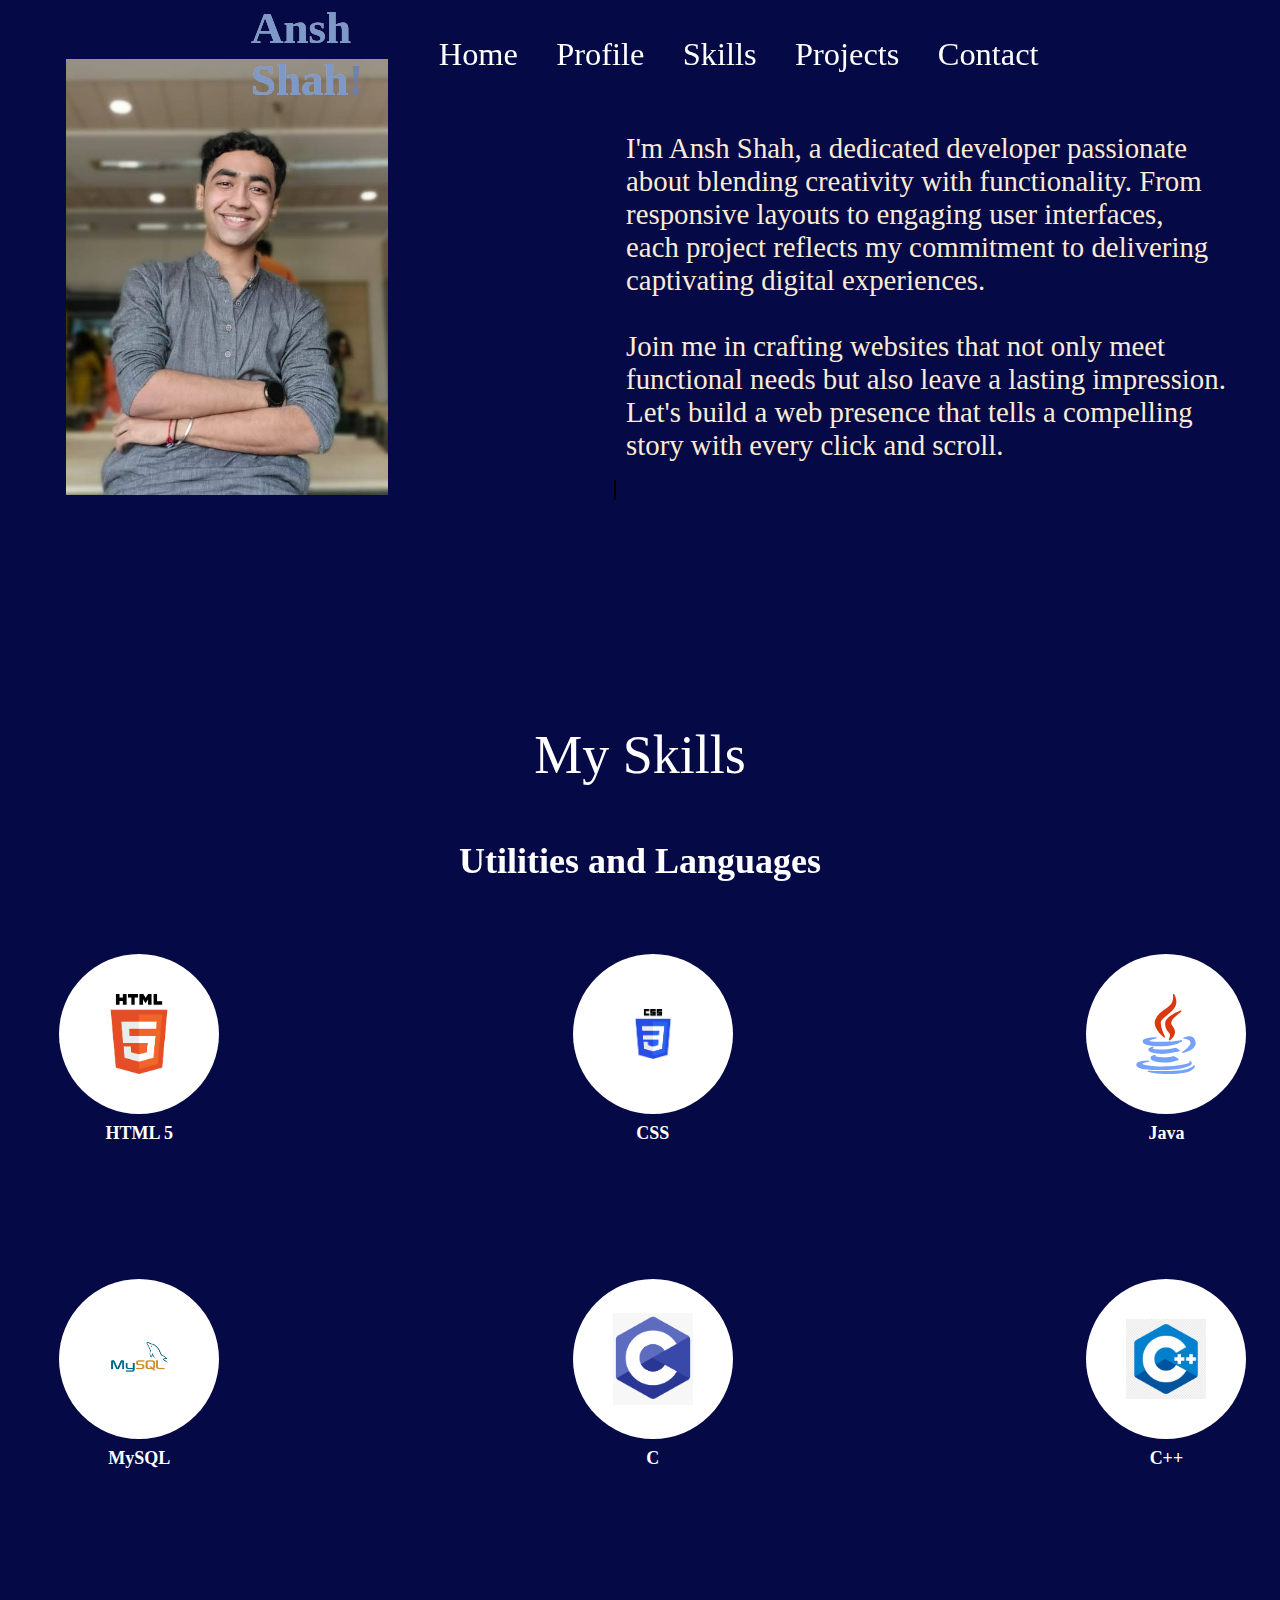
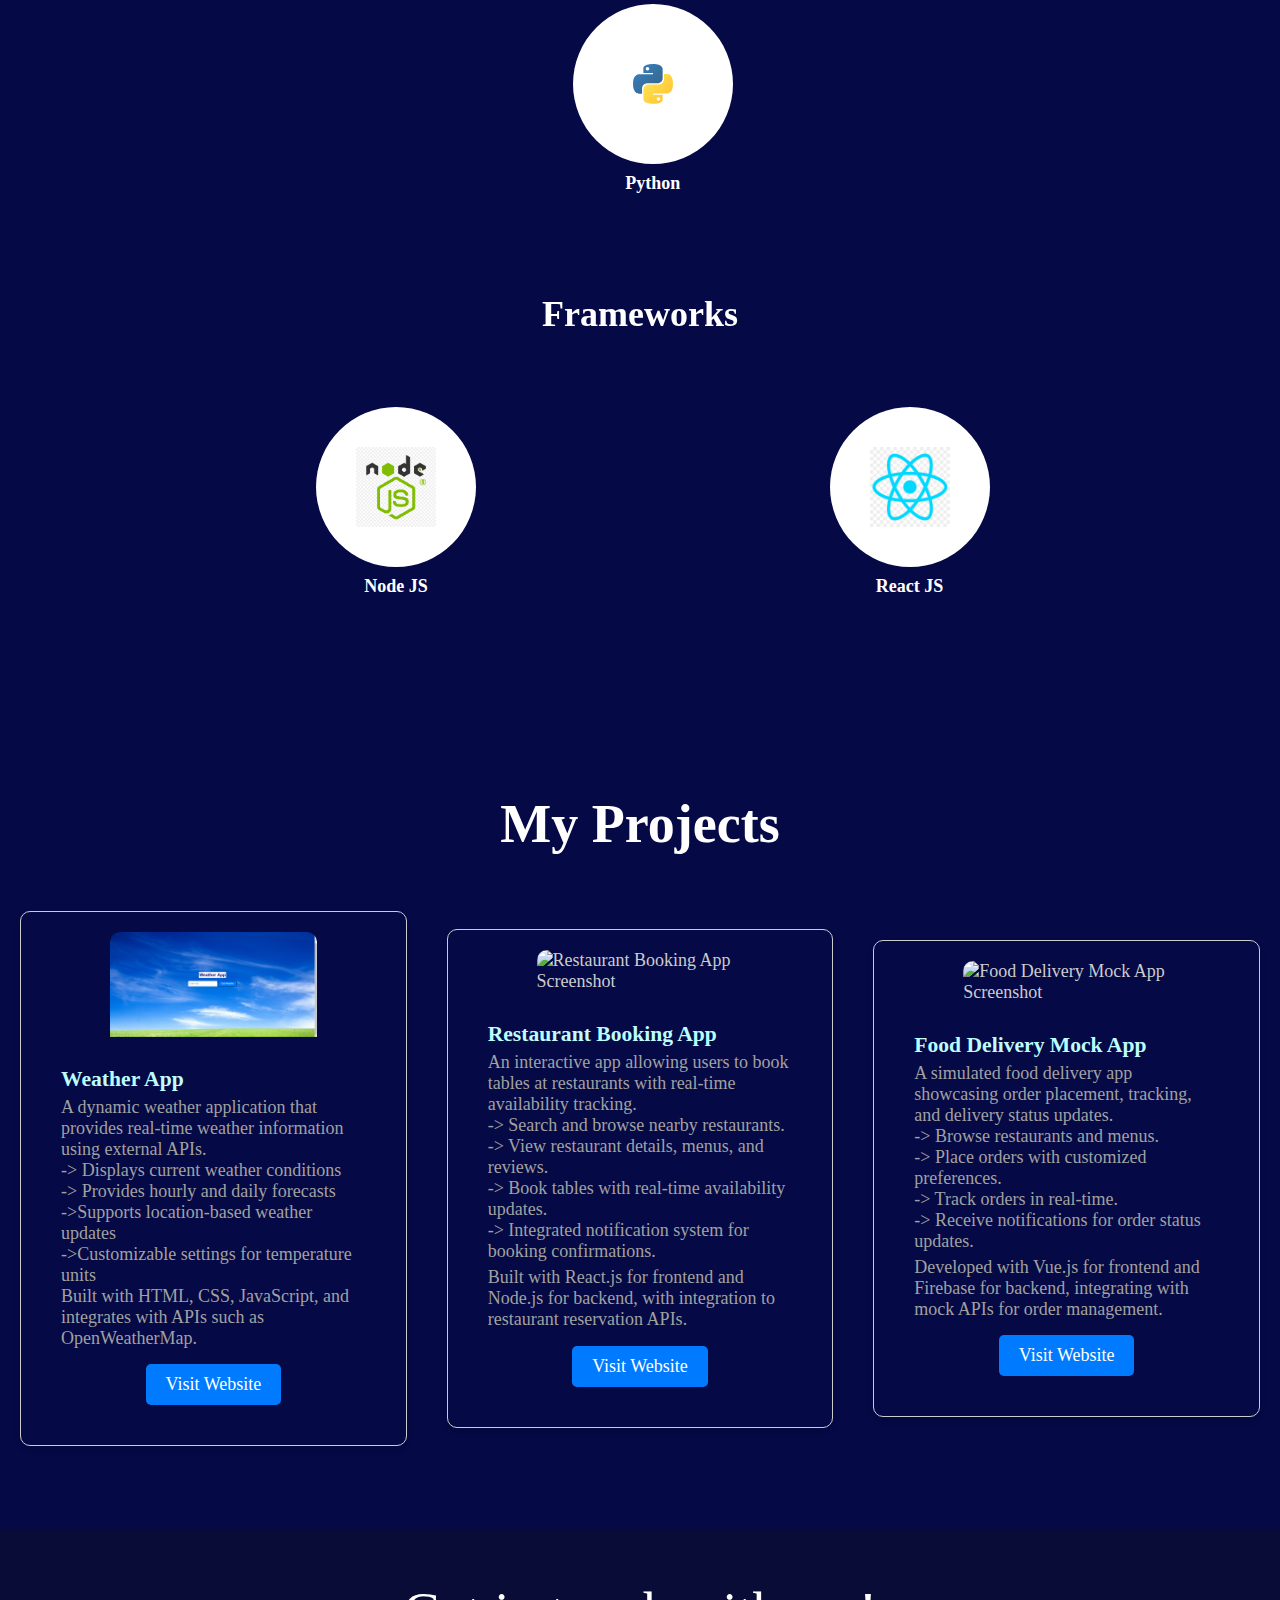
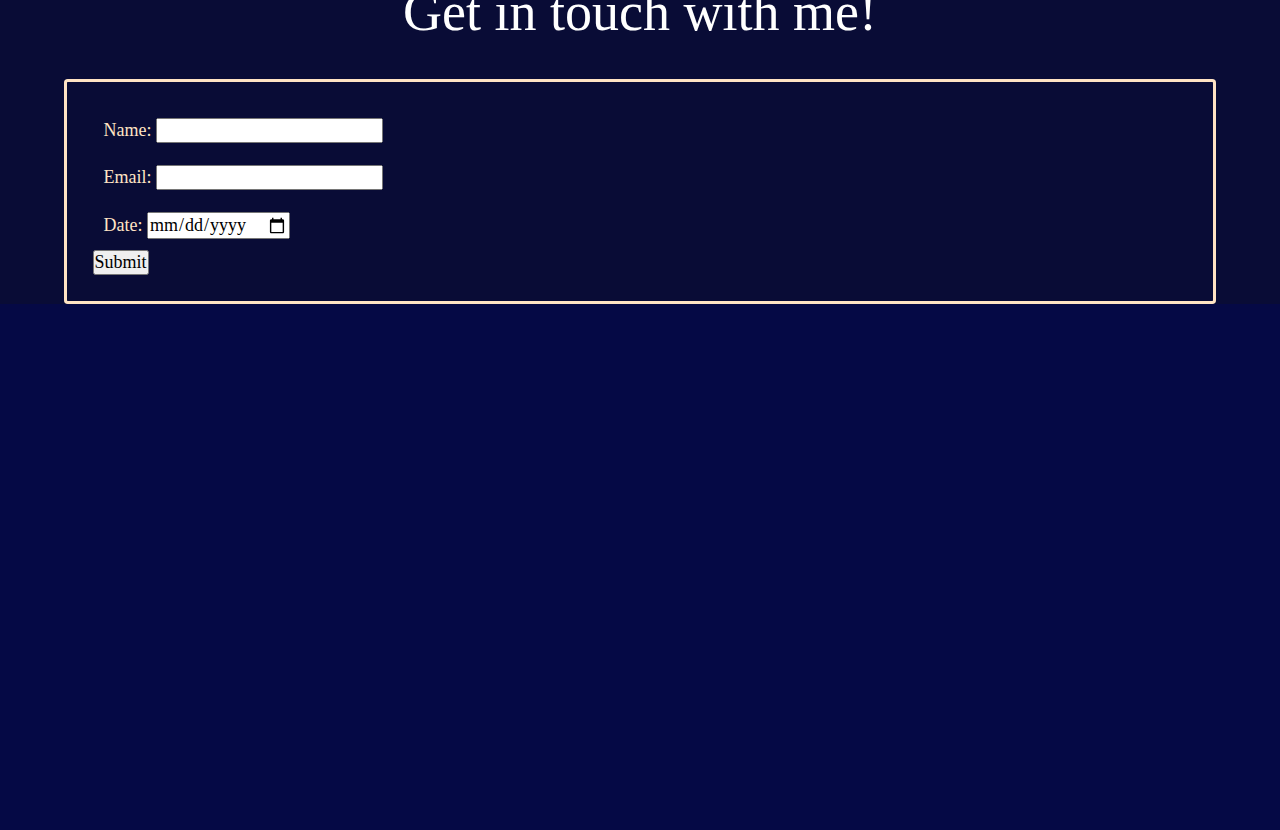
==== commit 99d660c1: "commit" ====
--- a/index.html
+++ b/index.html
@@ -178,7 +178,7 @@
         <div class="projects-container">
           <div class="project" id="weather-app">
             <img
-              src="weather-app-screenshot.jpg"
+              src="weather-app.png"
               alt="Weather App Screenshot"
             />
             <div class="project-details">
@@ -217,27 +217,27 @@
               <div class="visit"><a href="#" class="btn">Visit Website</a></div>
             </div>
           </div>
-        </div>
-        <div class="project" id="food-delivery-mock-app">
-          <img
-            src="food-delivery-screenshot.jpg"
-            alt="Food Delivery Mock App Screenshot"
-          />
-          <div class="project-details">
-            <h3>Food Delivery Mock App</h3>
-            <p>
-              A simulated food delivery app showcasing order placement,
-              tracking, and delivery status updates.<br />
-              -> Browse restaurants and menus.<br />
-              -> Place orders with customized preferences.<br />
-              -> Track orders in real-time.<br />
-              -> Receive notifications for order status updates.
-            </p>
-            <p>
-              Developed with Vue.js for frontend and Firebase for backend,
-              integrating with mock APIs for order management.
-            </p>
-            <div class="visit"><a href="#" class="btn">Visit Website</a></div>
+          <div class="project" id="food-delivery-mock-app">
+            <img
+              src="food-delivery-screenshot.jpg"
+              alt="Food Delivery Mock App Screenshot"
+            />
+            <div class="project-details">
+              <h3>Food Delivery Mock App</h3>
+              <p>
+                A simulated food delivery app showcasing order placement,
+                tracking, and delivery status updates.<br />
+                -> Browse restaurants and menus.<br />
+                -> Place orders with customized preferences.<br />
+                -> Track orders in real-time.<br />
+                -> Receive notifications for order status updates.
+              </p>
+              <p>
+                Developed with Vue.js for frontend and Firebase for backend,
+                integrating with mock APIs for order management.
+              </p>
+              <div class="visit"><a href="#" class="btn">Visit Website</a></div>
+            </div>
           </div>
         </div>
       </div>
--- a/index.css
+++ b/index.css
@@ -26,7 +26,7 @@
 #myimg {
   width: 5%;
   height: 6%;
-  size: 30%;
+  size: 20%;
   position: fixed;
   margin-top: auto;
 }
@@ -41,6 +41,7 @@
 .navbar{
   height: 12%;
   display: flex;
+  position: fixed;
   align-items: center;
   justify-content: center;
 }
@@ -87,7 +88,7 @@
 }
 
 .homenav {
-  position: center;
+  position: sticky;
 }
 
 .bg img {
@@ -176,7 +177,7 @@
 }
 
 img {
-  max-width: 80%;
+  max-width: 60%;
   height: auto;
 }
 
@@ -253,8 +254,19 @@
   margin-left: 2%;
 }
 
-@media (max-width:500px) {
+@media (max-width:450px) {
+  .container{
+    display: flex;
+    flex-direction: column;
+    justify-content: center;
+    align-items: center;
+    size: 90vh;
+  }
+  .homenav {
+    position: center;
+  }
   .skill-container{
+    margin-left: auto;
     flex-basis: 100%;
     display: flex;
     flex-direction: column;
@@ -263,34 +275,39 @@
     overflow-x: hidden;
   }  
   .container{
-    display: flex;
-    flex-direction: column;
-    align-items: center;
-    justify-content: center;
-    overflow-x: hidden;
+    margin-left: auto;
+    display: flex;
+    flex-direction: column;
+    align-items: center;
+    justify-content: center;
+    overflow-x: auto;
   }
   .navbar ul{
-    display: flex;
-    flex-direction: column;
-    align-items: center;
-    justify-content: center;
-    overflow-x: hidden;
+    margin-left: auto;
+    display: flex;
+    flex-direction: column;
+    align-items: center;
+    justify-content: center;
+    overflow-x: auto;
   }
   .typing-container{
-    display: flex;
-    flex-direction: column;
-    align-items: center;
-    justify-content: center;
-    max-width: 300px;
+    margin-left: auto;
+    display: flex;
+    flex-direction: column;
+    align-items: center;
+    justify-content: center;
+    max-width: 10vw;
   }
   .row{
-    display: flex;
-    flex-direction: column;
-    align-items: center;
-    justify-content: center;
-    overflow: hidden;
+    margin-left: auto;
+    display: flex;
+    flex-direction: column;
+    align-items: center;
+    justify-content: center;
+    overflow:hidden;
   }
   #profile{
+    padding-block: 10%;
     display: flex;
     flex-direction: column;
     align-items: center;
@@ -401,10 +418,11 @@
 
 /* Style the project images */
 .project img {
-  width: 100%;
+  width: 120%;
   height: auto;
   border-radius: 10px 10px 0 0;
   color: #ccc;
+  margin: auto;
 }
 
 /* Style the project titles */
@@ -434,12 +452,14 @@
   }
 }
 
-@media (max-width: 500px) {
+@media (max-width: 430px) {
   .project {
     width: calc(100% - 40px);
   }
   .projects-container{
-    display: flex;
+    flex-basis: 100%;
+    display: inline-flex;
+    max-width: min-content;
     flex-direction: column;
     align-items: center;
     justify-content: center;
@@ -489,8 +509,10 @@
 
 /* Contact Form*/
 #contact{
+  height: 100vb;
     justify-content: space-around;
     position: relative;
+    z-index: -100;
 }
 .contact-body{
     background-color: rgb(9,12,54);
@@ -516,8 +538,4 @@
 }
 .contact-form p{
   padding: 1%;
-}
-
-@media body{
-
 }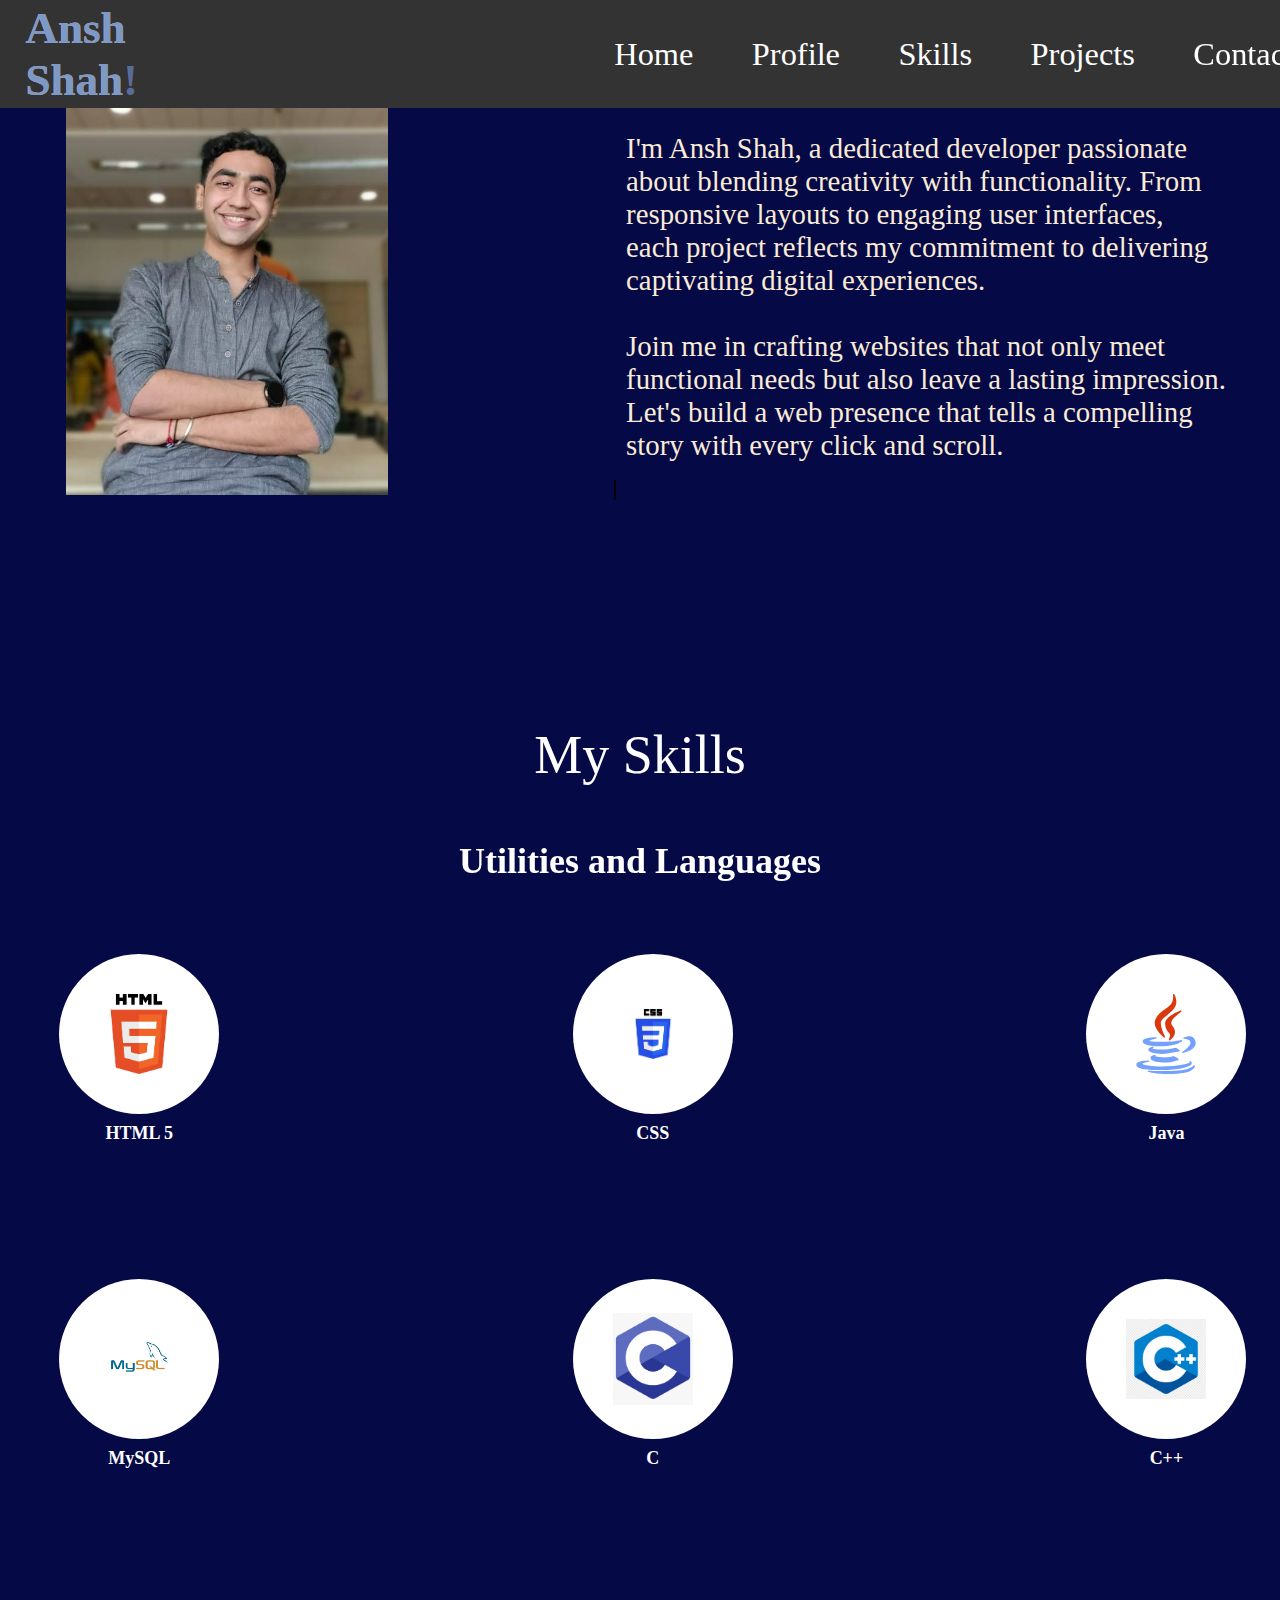
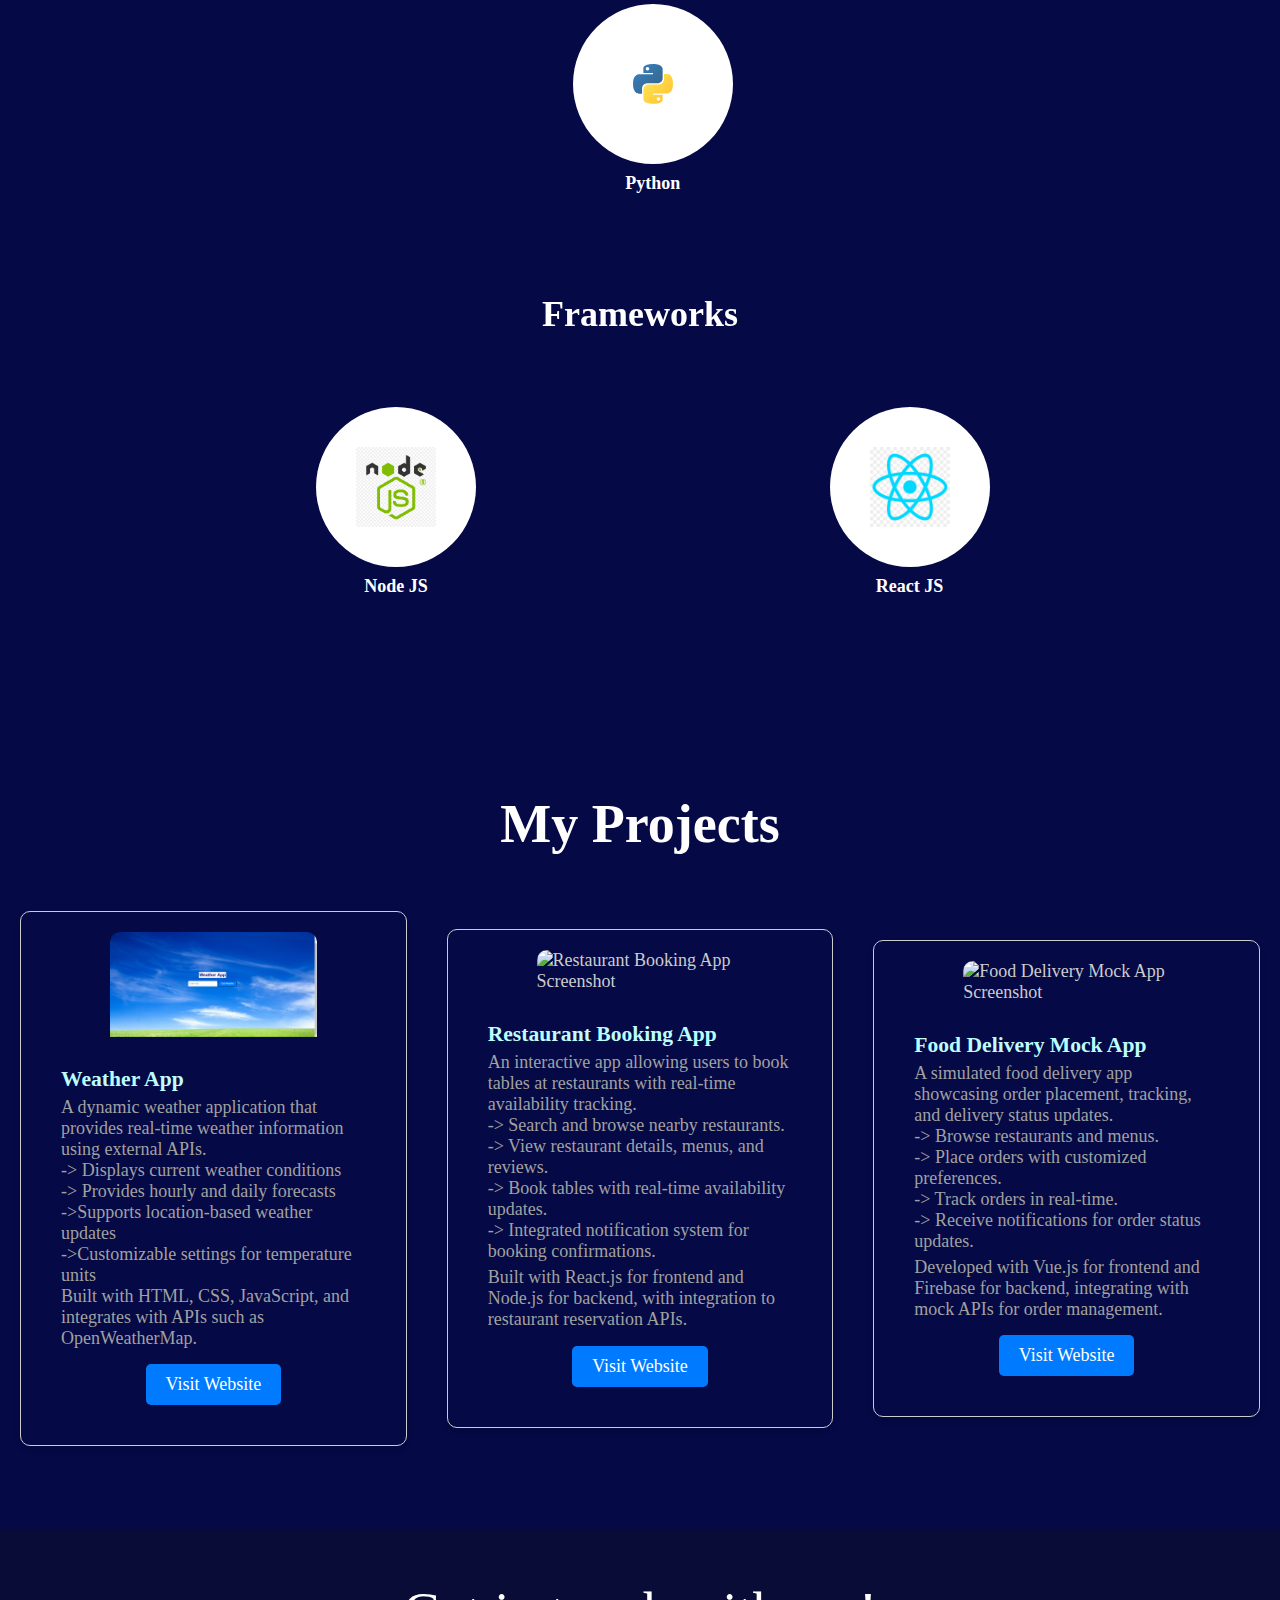
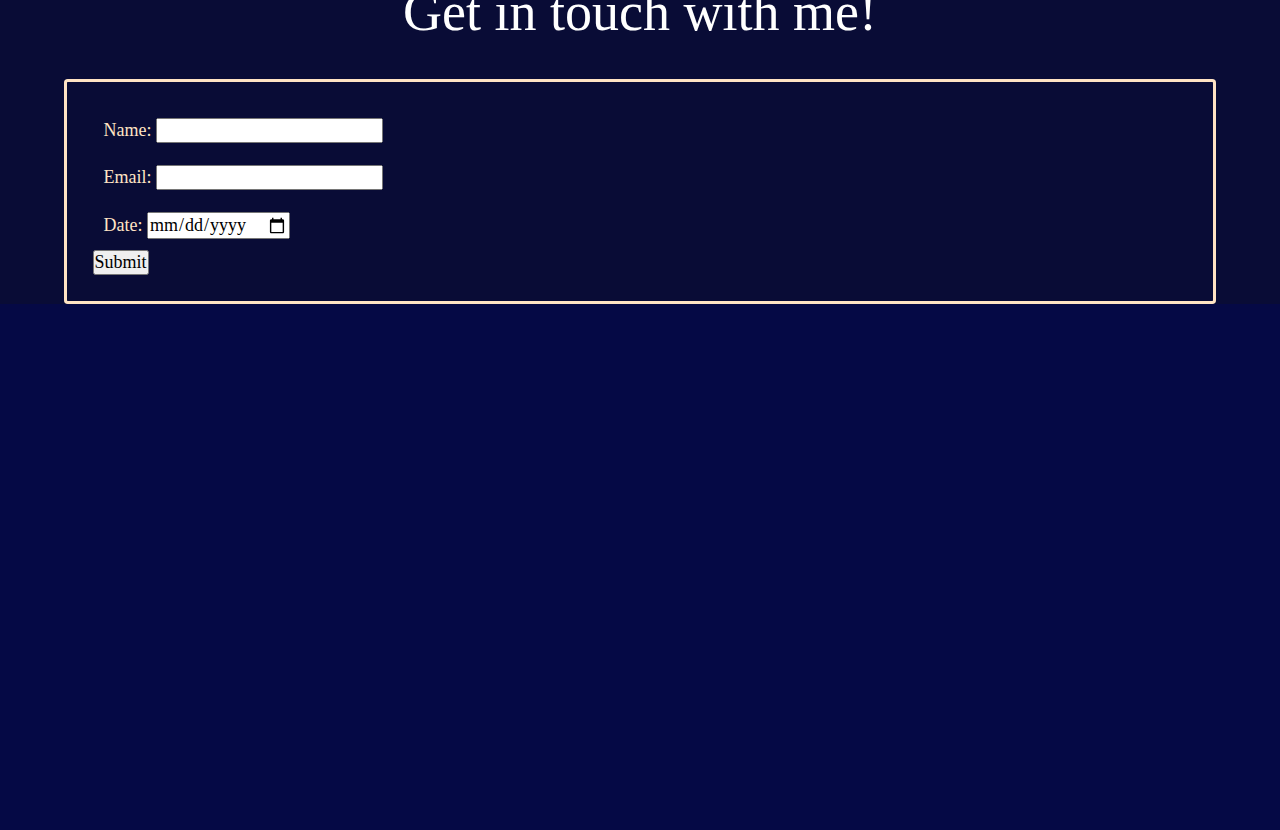
==== commit 38905044: "commit" ====
--- a/index.html
+++ b/index.html
@@ -13,7 +13,7 @@
           <div id="hometitle">
             <h6 class="glitch">Ansh Shah</h6>
           </div>
-          <ul class="login-navigation">
+          <ul class="nav-links">
             <li id="home"><a href="#nav">Home</a></li>
             <li id="home"><a href="#profile">Profile</a></li>
             <li id="home"><a href="#skill">Skills</a></li>
--- a/index.css
+++ b/index.css
@@ -253,7 +253,21 @@
   font-size: 2rem;
   margin-left: 2%;
 }
-
+@media (max-width: 768px) {
+  .skill-container {
+    margin-left: 0;
+    padding: 1rem 5%; /* Adjust padding for smaller screens */
+    font-size: 1.5rem; /* Adjust font size for smaller screens */
+  }
+}
+
+/* Media query for mobile devices */
+@media (max-width: 430px) {
+  .skill-container {
+    padding: 1rem 2%; /* Further adjust padding for smaller screens */
+    font-size: 1.2rem; /* Further adjust font size for smaller screens */
+  }
+}
 @media (max-width:450px) {
   .container{
     display: flex;
@@ -538,4 +552,89 @@
 }
 .contact-form p{
   padding: 1%;
-}+}
+
+/* Default styles */
+* {
+  padding: 0;
+  margin: 0;
+  box-sizing: border-box;
+}
+
+.navbar {
+  background-color: #333;
+  color: #fff;
+  padding: 10px 0;
+}
+
+.container {
+  display: flex;
+  justify-content: space-between;
+  align-items: center;
+}
+
+.menu-icon {
+  display: none;
+  cursor: pointer;
+}
+
+.menu-icon span {
+  display: block;
+  width: 25px;
+  height: 3px;
+  background-color: #fff;
+  margin: 5px;
+  transition: transform 0.4s;
+}
+
+.nav-links {
+  display: flex;
+  list-style: none;
+}
+
+.nav-links li {
+  margin-right: 20px;
+}
+
+@media (max-width: 768px) {
+  .menu-icon {
+    display: block;
+  }
+
+  .nav-links {
+    display: none;
+    flex-direction: column;
+    background-color: #333;
+    position: absolute;
+    top: 100%;
+    left: 0;
+    width: 100%;
+  }
+
+  .nav-links li {
+    margin: 0;
+    text-align: center;
+    padding: 10px 0;
+    border-bottom: 1px solid #555;
+  }
+
+  .nav-links li:last-child {
+    border-bottom: none;
+  }
+
+  .nav-links.active {
+    display: flex;
+  }
+
+  .menu-icon.active span:first-child {
+    transform: rotate(-45deg) translate(-5px, 6px);
+  }
+
+  .menu-icon.active span:nth-child(2) {
+    opacity: 0;
+  }
+
+  .menu-icon.active span:last-child {
+    transform: rotate(45deg) translate(-5px, -6px);
+  }
+}
